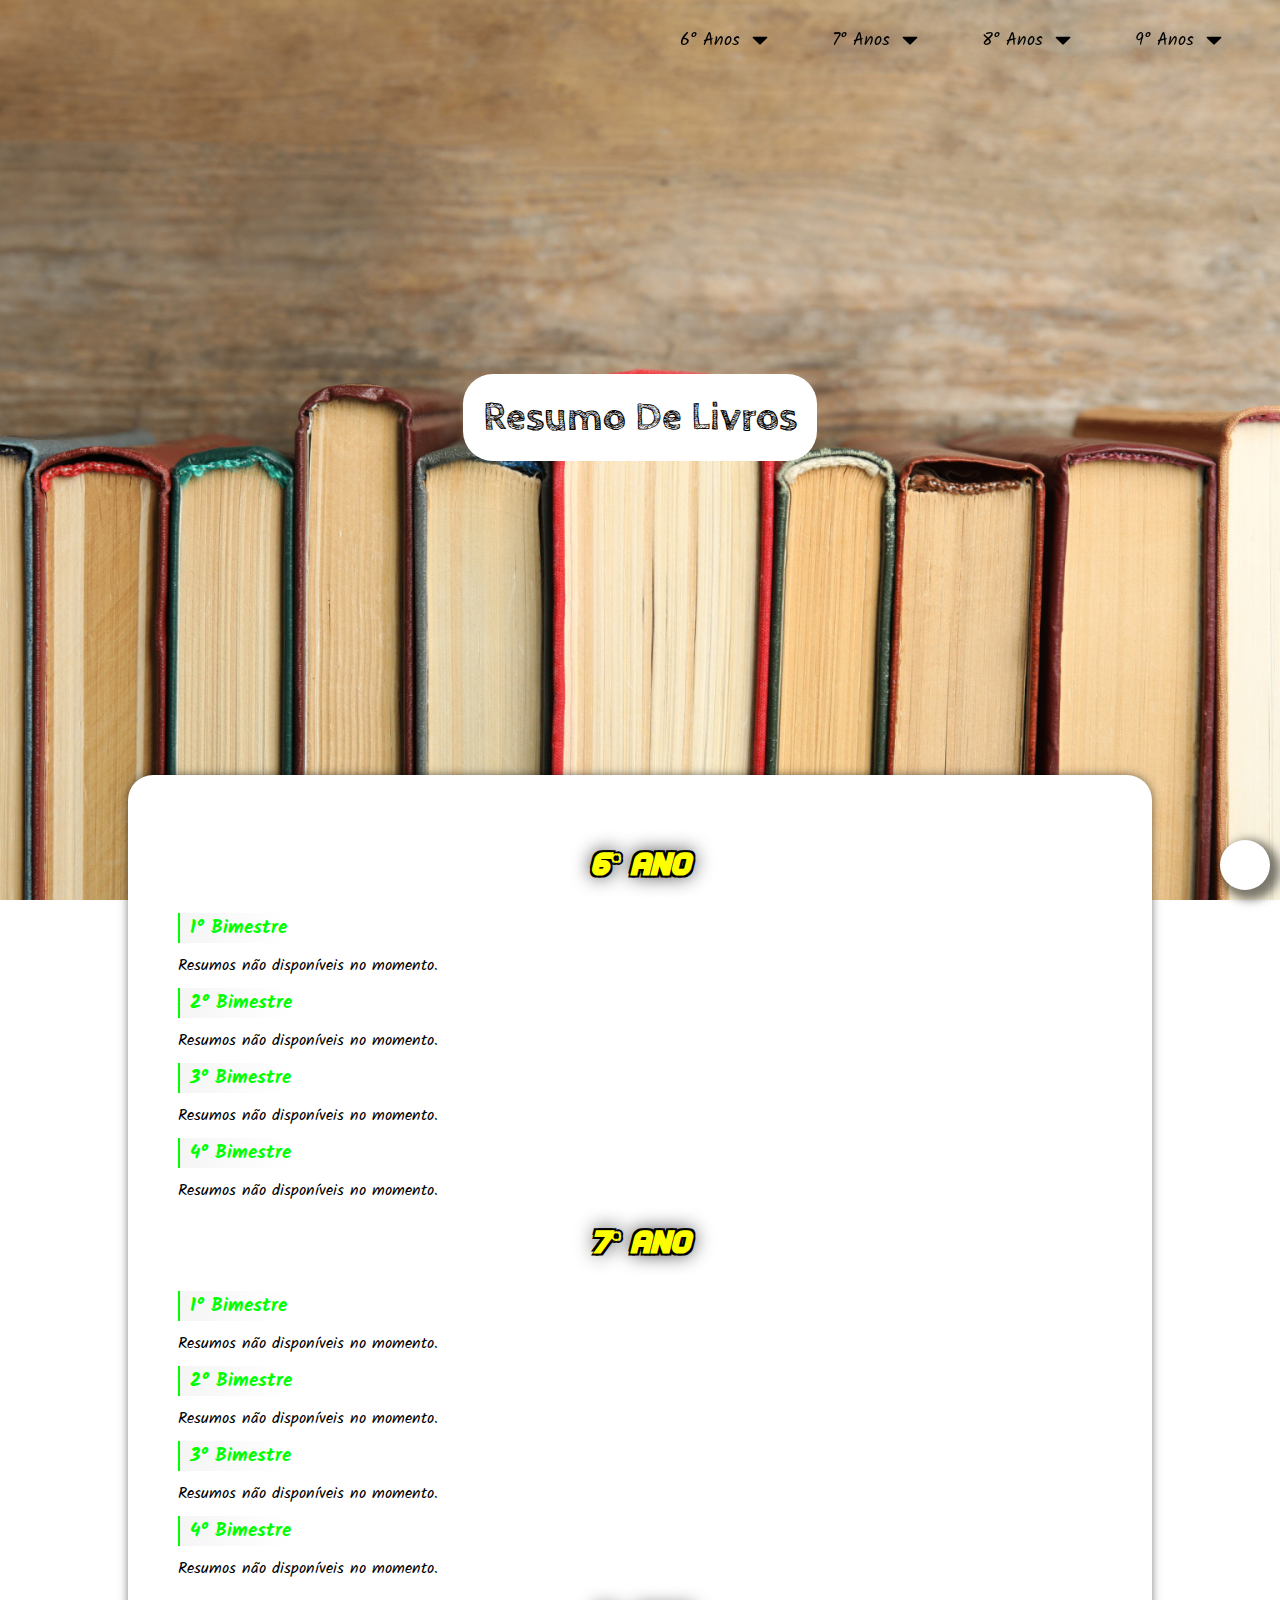
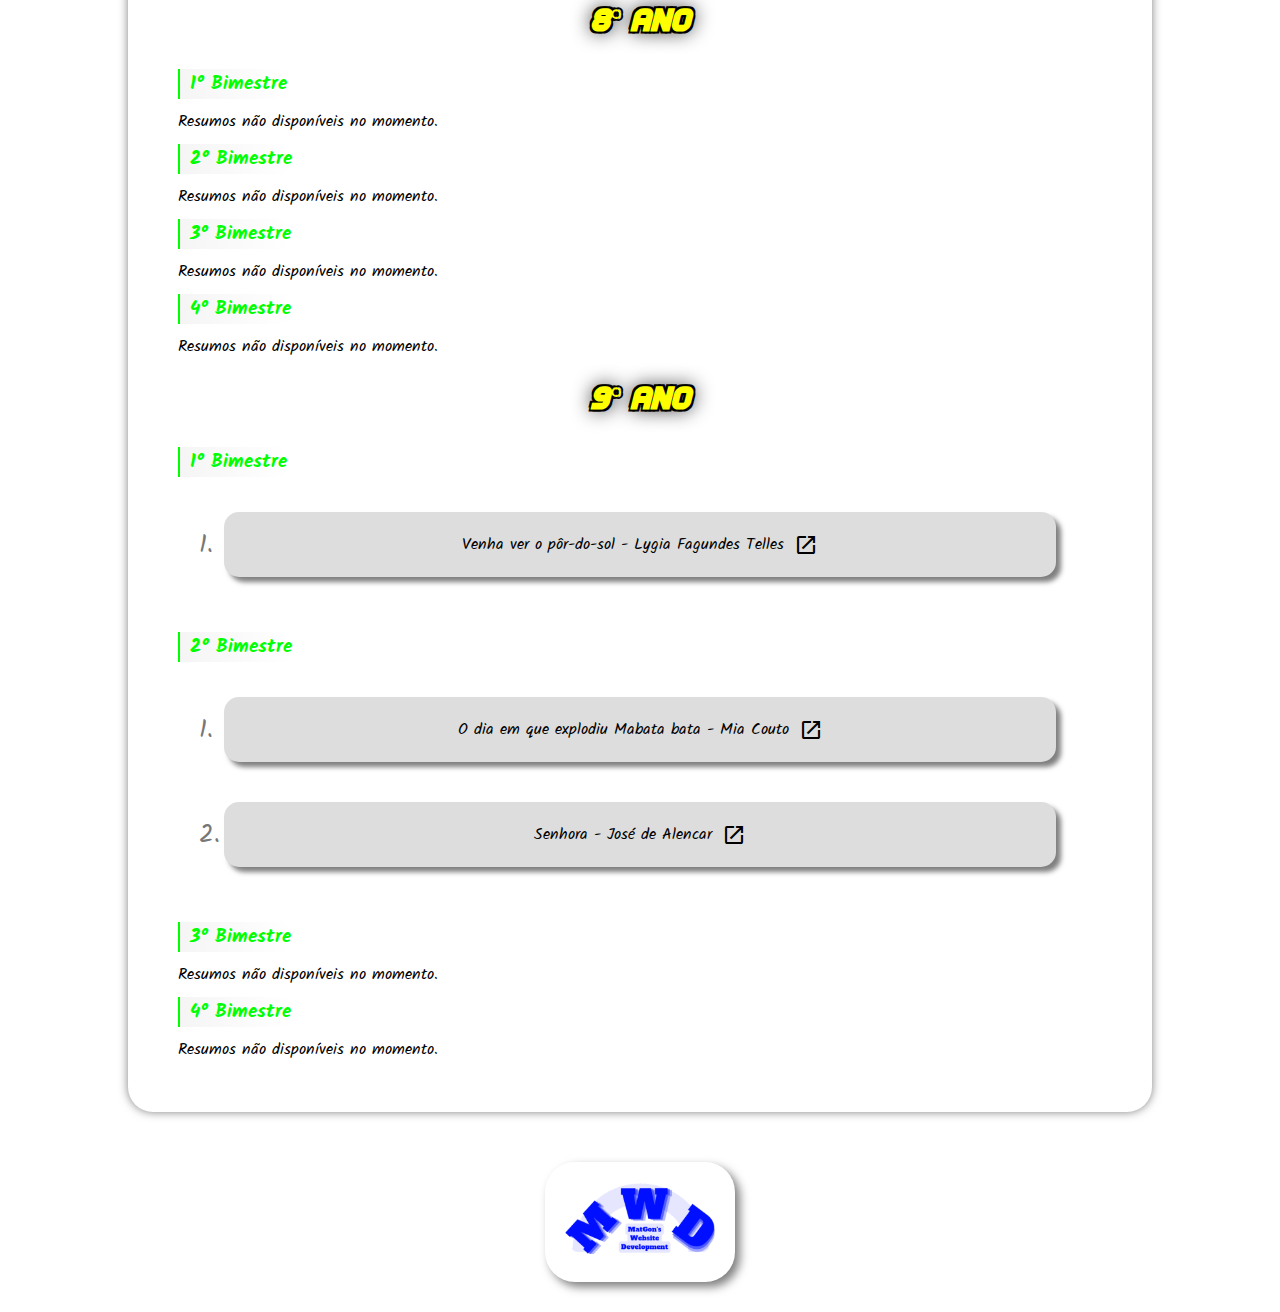
==== index.html @ 91dc2c3b "Initial commit" ====
<!DOCTYPE html>
<html lang="pt-br">

<head>
    <meta charset="UTF-8">
    <meta http-equiv="X-UA-Compatible" content="IE=edge">
    <meta name="viewport" content="width=device-width, initial-scale=1.0">
    <title>Resumo de livros</title>
    <link href="https://fonts.googleapis.com/icon?family=Material+Icons" rel="stylesheet">
    <link rel="stylesheet" href="https://fonts.googleapis.com/css2?family=Material+Symbols+Rounded:opsz,wght,FILL,GRAD@48,400,0,0" />
    <link rel="shortcut icon" href="imagens/android-chrome-192x192.png" type="image/x-icon">
    <link rel="stylesheet" href="estilo/style.css" media="all">
    <link rel="stylesheet" href="estilo/styleLands.css" media="screen and (orientation:landscape)">
</head>

<body onload="inicia()">
    <div id="fundo-preto" onclick="fecharSobre()"></div>
    <div id="fundo-pretot" onclick="menuHeader()"></div>
    <div id="carregando">
        <div style="margin: 20px 0px;" id="carregar"></div>
        <p id="pcarregar">Carregando...</p>
    </div>
    <div id="conteudo">
        <div id="sobre-div">
            <div id="btn-sobre-close" onclick="fecharSobre()"><span class="material-icons">close</span></div>
            <p>Estes resumos foram feitos pela inteligência artificial ChatGPT, portanto não são de autoria própria. Por
                ser uma tecnologia nova e ainda em desenvolvimento, algumas informações podem estar <strong>incompletas</strong> ou
                <strong>incorretas</strong>. Quem quiser testar essa IA, esse é o link:</p>
            <div id="link-chat">
                <div id="chat-img" onclick="window.open('senhora-pdf.pdf', '_blank')"><img src="imagens/chatgpt-img.png"
                        alt=""></a></div>
                <a href="https://chat.openai.com" target="_blank">https://chat.openai.com </a><span
                    class="material-icons" style="color: blue;">open_in_new</span>
            </div>
        </div>
        <div id="btn-sobre" onclick="abrirSobre()"><span class="material-icons">question_mark</span></div>
        <header id="header-index">
            <div class="logo-header">
                <h1 id="h1-header">Resumo de Livros</h1>
            </div>
            <div id="btn-menu-header" onclick="menuHeader()"><span class="material-icons" id="menu-icon">menu</span>
            </div>
            <nav id="nav-anos">
                <ul id="ul-anos">
                    <li onclick="ulClick(0)"><a data-link="empty" class="zoom">6° Anos <span class="material-symbols-rounded seta" style="font-size: 40px;">arrow_drop_down</span></a>
                        <ul class="uls">
                            <li><a href="#bimid61" onclick="menuScroll()">1° Bimestre</a></li>
                            <li><a href="#bimid62" onclick="menuScroll()">2° Bimestre</a></li>
                            <li><a href="#bimid63" onclick="menuScroll()">3° Bimestre</a></li>
                            <li><a href="#bimid64" onclick="menuScroll()">4° Bimestre</a></li>
                        </ul>
                    </li>
                    <li onclick="ulClick(1)"><a data-link="empty" class="zoom">7° Anos <span class="material-symbols-rounded seta" style="font-size: 40px;">arrow_drop_down</span></a>
                        <ul class="uls">
                            <li><a href="#bimid71" onclick="menuScroll()">1° Bimestre</a></li>
                            <li><a href="#bimid72" onclick="menuScroll()">2° Bimestre</a></li>
                            <li><a href="#bimid73" onclick="menuScroll()">3° Bimestre</a></li>
                            <li><a href="#bimid74" onclick="menuScroll()">4° Bimestre</a></li>
                        </ul>
                    </li>
                    <li onclick="ulClick(2)"><a data-link="empty" class="zoom">8° Anos <span class="material-symbols-rounded seta" style="font-size: 40px;">arrow_drop_down</span></a>
                        <ul class="uls">
                            <li><a href="#bimid81" onclick="menuScroll()">1° Bimestre</a></li>
                            <li><a href="#bimid82" onclick="menuScroll()">2° Bimestre</a></li>
                            <li><a href="#bimid83" onclick="menuScroll()">3° Bimestre</a></li>
                            <li><a href="#bimid84" onclick="menuScroll()">4° Bimestre</a></li>
                        </ul>
                    </li>
                    <li onclick="ulClick(3)"><a data-link="empty" class="zoom">9° Anos <span class="material-symbols-rounded seta" style="font-size: 40px;">arrow_drop_down</span></a>
                        <ul class="uls">
                            <li><a href="#bimid91" onclick="menuScroll()">1° Bimestre</a></li>
                            <li><a href="#bimid92" onclick="menuScroll()">2° Bimestre</a></li>
                            <li><a href="#bimid93" onclick="menuScroll()">3° Bimestre</a></li>
                            <li><a href="#bimid94" onclick="menuScroll()">4° Bimestre</a></li>
                        </ul>
                    </li>
                </ul>
            </nav>
        </header>
        <div id="divH1">
            <h1 id="h1-anima">Resumo de Livros</h1>
        </div>
        <main>
            <h2>6° Ano</h2>
            <h3 id="bimid61">1° Bimestre</h3>
            <p>Resumos não disponíveis no momento.</p>
            <h3 id="bimid62">2° Bimestre</h3>
            <p>Resumos não disponíveis no momento.</p>
            <h3 id="bimid63">3° Bimestre</h3>
            <p>Resumos não disponíveis no momento.</p>
            <h3 id="bimid64">4° Bimestre</h3>
            <p>Resumos não disponíveis no momento.</p>
            <h2>7° Ano</h2>
            <h3 id="bimid71">1° Bimestre</h3>
            <p>Resumos não disponíveis no momento.</p>
            <h3 id="bimid72">2° Bimestre</h3>
            <p>Resumos não disponíveis no momento.</p>
            <h3 id="bimid73">3° Bimestre</h3>
            <p>Resumos não disponíveis no momento.</p>
            <h3 id="bimid74">4° Bimestre</h3>
            <p>Resumos não disponíveis no momento.</p>
            <h2>8° Ano</h2>
            <h3 id="bimid81">1° Bimestre</h3>
            <p>Resumos não disponíveis no momento.</p>
            <h3 id="bimid82">2° Bimestre</h3>
            <p>Resumos não disponíveis no momento.</p>
            <h3 id="bimid83">3° Bimestre</h3>
            <p>Resumos não disponíveis no momento.</p>
            <h3 id="bimid84">4° Bimestre</h3>
            <p>Resumos não disponíveis no momento.</p>
            <h2>9° Ano</h2>
            <h3 id="bimid91">1° Bimestre</h3>
            <ol class="ollivros">
                <li class="lilivros" onclick="location.href='livros/por-do-sol/por-do-sol.html'">
                    <a href="livros/por-do-sol/por-do-sol.html">Venha ver o pôr-do-sol - Lygia Fagundes Telles</a>
                    <span class="material-icons">open_in_new</span>
                </li>
            </ol>
            <h3 id="bimid92">2° Bimestre</h3>
            <ol class="ollivros">
                <li class="lilivros" onclick="location.href='livros/mabata/mabata.html'">
                    <a href="livros/mabata/mabata.html">O dia em que explodiu Mabata bata - Mia Couto</a>
                    <span class="material-icons">open_in_new</span>
                </li>
                <li class="lilivros" onclick="location.href='livros/senhora/senhora.html'" rel="next">
                    <a href="livros/senhora/senhora.html">Senhora - José de Alencar</a>
                    <span class="material-icons">open_in_new</span>
                </li>
            </ol>
            <h3 id="bimid93">3° Bimestre</h3>
            <!--<ol class="ollivros">
                <li class="lilivros" onclick="location.href='livros/vidas-secas/vidas-secas.html'">
                    <a href="livros/vidas-secas/vidas-secas.html">Vidas Secas - Graciliano Ramos</a>
                    <span class="material-icons">open_in_new</span>
                </li>
            </ol>-->
            <p>Resumos não disponíveis no momento.</p>
            <h3 id="bimid94">4° Bimestre</h3>
            <p>Resumos não disponíveis no momento.</p>
        </main>
        <footer>
            <div id="logodiv">
                <a href="https://github.com/mwd-oficial" target="_blank"><img src="imagens/logoMWDt.png" alt="" id="logo"></a>
            </div>
        </footer>
    </div>
    <script src="script.js"></script>
    <script>
        var header = document.querySelector("#header-index")
        var h1Anima = document.querySelector("#h1-anima")
        var h1Header = document.querySelector("#h1-header")
        document.addEventListener("scroll", function () {
            header.classList.toggle("header-scroll", window.scrollY > 0)
            h1Anima.classList.toggle("h1-scroll", window.scrollY > 0)
            if (window.scrollY > 0) {
                h1Header.style.opacity = 1
            } else {
                h1Header.style.opacity = 0
            }
        })
    </script>
</body>

</html>
---- estilo/style.css ----
@charset "UTF-8";
@import url('https://fonts.googleapis.com/css2?family=Kalam:wght@300;400;700&display=swap');
@import url('https://fonts.googleapis.com/css2?family=Cabin+Sketch:wght@400;700&display=swap');

@font-face {
    font-family: 'fonth2';
    src: url(../fontes/Games.ttf);
}

* {
    padding: 0;
    margin: 0;
    box-sizing: border-box;
}

:root {
    --cor-header: linear-gradient(135deg, rgba(134, 110, 86, .75), rgb(213, 198, 181, .75));
    --link-color: #00f;
    --h2-color: yellow;
    --h3-color: rgb(0, 255, 0);
    --strong-color: #0ff;  
    --lista-livros-color: #ddd;
    --lista-livros-color-hover: #eee;
}

@media screen and (orientation:portrait) {
    ::-webkit-scrollbar {
        display: none;
    }
}

::-webkit-scrollbar {
    width: 10px;
}

::-webkit-scrollbar-track {
    background-color: lightgray;
}

::-webkit-scrollbar-thumb {
    background-color: #555;
    border-radius: 2000px;
}

html, body {
    max-width: 100vw;
    min-height: 100vh;
}

html {
    -webkit-tap-highlight-color: transparent;
    scroll-behavior: smooth;
}

body {
    overflow-x: hidden;
    text-align: justify;
    font-family: 'Kalam', cursive;
    background: url("../imagens/livros.jpg") center center no-repeat fixed;
    background-size: cover;
}

#conteudo {
    display: none;
}

#carregando {
    position: absolute;
    top: 50vh;
    left: 50vw;
    transform: translate(-50%, -50%);
    display: flex;
    flex-direction: column;
    justify-content: center;
    align-items: center;
    background-color: white;
    min-width: 200px;
    width: 25vw;
    height: 30vh;
    overflow: hidden;
}

#carregar {
    background-color: transparent;
    border-top: 10px solid transparent;
    border-bottom: 10px solid black;
    border-right: 10px solid black;
    border-left: 10px solid black;
    width: 100px;
    height: 100px;
    border-radius: 50%;
    display: flex;
    justify-content: center;
    align-items: center;
    animation: preload .5s linear infinite;
}

#pcarregar {
    font-family: Arial, Helvetica, sans-serif;
    font-weight: bolder;
    background-color: white;
    color: black;
    margin: 0;
}

@keyframes preload {
    to {
        transform: rotate(360deg);
    }
}

#fundo-preto, #fundo-pretot {
    position: fixed;
    top: 0;
    left: 0;
    backdrop-filter: brightness(.5);
    width: 100vw;
    height: 100vh;
    z-index: 100;
    display: none;
}

#fundo-pretot {
    backdrop-filter: none;
    z-index: 40;
}

#btn-sobre {
    position: fixed;
    bottom: 10px;
    right: 10px;
    display: flex;
    justify-content: center;
    align-items: center;
    background-color: white;
    width: 50px;
    height: 50px;
    border-radius: 50%;
    box-shadow: 5px 5px 10px 5px rgba(0, 0, 0, .5);
    cursor: pointer;
    transition: .5s;
    float: right;
    z-index: 2;
}

#btn-sobre:hover {
    transform: scale(1.05);
}


#sobre-div {
    position: fixed;
    top: 50%;
    left: 50%;
    transform: translate(-50%, -50%);
    width: 95vw;
    background-color: white;
    border-radius: 20px;
    box-shadow: 0px 0px 10px 0px rgba(0, 0, 0, 0.5);
    display: flex;
    justify-content: center;
    align-items: center;
    flex-direction: column;
    gap: 25px;
    display: none;
    z-index: 200;
    padding: 75px 50px 25px 50px;
}

#btn-sobre-close {
    position: absolute;
    top: 10px;
    right: 10px;
    display: flex;
    justify-content: center;
    align-items: center;
    background-color: white;
    width: 50px;
    height: 50px;
    border-radius: 50%;
    cursor: pointer;
    transition: .5s;
    float: right;
    z-index: 2;
}

#btn-sobre-close:hover {
    transform: scale(1.05);
}

#link-chat {
    display: flex;
    justify-content: center;
    align-items: center;
    gap: 10px;
}

#link-chat a{
    display: flex;
    justify-content: center;
    align-items: center;
}

#link-chat:hover a{
    text-decoration: underline;
}

#chat-img {
    width: 50px;
    height: 50px;
    border-radius: 5px;
    display: flex;
    justify-content: center;
    align-items: center;
    cursor: pointer;
    transition-duration: .5s;
}

#chat-img img {
    width: 150%;
}

#chat-img:hover {
    transform: scale(1.05);
}

header {
    position: sticky;
    top: 0;
    width: 100vw;
    padding: 0 25px;
    min-height: 66px;
    display: flex;
    justify-content: space-between;
    align-items: center;
    z-index: 50;
    transition-duration: .5s;
    box-shadow: none;
}

header ul {
    position: relative;
}

header ul li {
    border-left: 1px solid black;
    position: relative;
    list-style: none;
    float: left;
    margin: 0;
}

header > nav > ul > li > a, header.header-scroll > nav > ul > li > a {
    border-radius: 15px;
}

header ul li a, header ul li a:visited, header ul li a:active  {
    color: #000;
    font-size: 1.1em;
    padding: 20px 26px;
    text-decoration: none;
    display: flex;
    justify-content: space-between;
    align-items: center;
    transition: transform .25s, font-size .25s;
    cursor: pointer;
    overflow: hidden;
}

header ul li a:hover {
    transform: scale(1.05);
    backdrop-filter: brightness(.9);
    text-decoration: none;
}

header ul li a:hover span {
    transition-duration: .5s;
    transform: rotate(-180deg);
}

header ul li a:not(:hover) span {
    transition-duration: .5s;
    transform: rotate(0deg);
}

header ul li ul {
    width: 151px;
    position: absolute;
    left: -2px;
    display: none;
}

header ul li ul li:nth-child(1) {
    border-radius: 20px 20px 0px 0px;
}
header.header-scroll ul li ul li:nth-child(1), header.header-scroll ul li ul li a:nth-child(1) {
    border-radius: 0px;
}
header ul li ul li:last-child, header.header-scroll ul li ul:last-child, header.header-scroll ul li ul li:last-child {
    border-radius: 0px 0px 20px 20px;
}

header ul li:hover ul {
    display: block;
}

header ul li ul li {
    background-color: rgba(255, 255, 255, .5);
    backdrop-filter: blur(20px);
    position: relative;
    width: 100%;
    overflow: hidden;
}

header ul li ul li a, header ul li ul li a:visited, header ul li ul li a:active {
    padding: 20px 0px;
    display: flex;
    justify-content: center;
    justify-content: center;
}

header ul li:before {
    display: none;
}

header.header-scroll #btn-menu-header {
    background-color: transparent;
    box-shadow: none;
    border-radius: none;
} 

#btn-menu-header {
    position: absolute;
    top: 10px;
    right: 10px;
    justify-content: center;
    align-items: center;
    background-color: white;
    width: 50px;
    height: 50px;
    border-radius: 50%;
    box-shadow: 5px 5px 10px 0px rgba(0, 0, 0, .5);
    cursor: pointer;
    transition: .5s;
    float: right;
    z-index: 2;
    display: none
}
@media screen and (max-width: 975px) {
    header ul li a:hover span, header ul li a:not(:hover) span, header ul li a:hover {
        transform: none;
    }
    
    #nav-anos {
        display: none;
    }

    header {
        padding: 0px 20px;
    }

    header nav {
        position: absolute;
        width: 100vw;
        top: 57px;
        left: 0;
        box-shadow: 0px 5px 10px 0px rgba(0, 0, 0, .5);
    }

    header nav ul li {
        width: 100%;
        background-color: white;
    }

    header ul li ul li:nth-child(1) {
    border-radius: 0px;
}

    header ul li ul li:last-child, header.header-scroll ul li ul:last-child, header.header-scroll ul li ul li:last-child {
        border-radius: 0px;
    }

    header.header-scroll nav ul li {
        background-image: var(--cor-header);
    }

    header nav ul li ul li {
        background-color: #eee;
        backdrop-filter: none;
    }

    header nav ul li ul {
        position: relative;
        width: 100%;
        left: 0;
    }
    
    header ul li:hover ul {
        display: none;
    }

    header ul li a {
        padding: 10px 26px;
    }

    header ul li a:hover {
        padding: 10px 26px;
        backdrop-filter: brightness(1);
    }

    header.header-scroll #btn-menu-header {
        box-shadow: none !important;
    }

    #btn-menu-header {
        display: flex;
    }
}

#h1-header {
    padding: 0;
    border-radius: none;
    background-color: transparent;
    font-family: 'Cabin Sketch', cursive;
    transition-duration: .5s;
    opacity: 0;
}

#divH1 {
    width: 100vw;
    height: 80vh;
    display: flex;
    justify-content: center;
    align-items: center;
}

#h1-anima {
    background-color: white;
    padding: 20px;
    border-radius: 30px;
    font-family: 'Cabin Sketch', cursive;
    color: black;
    transition-duration: .5s;
}

header.header-scroll ul li, header ul li {
    border-left: none;
    backdrop-filter: none;
}

header.header-scroll ul li ul li {
    border: none;
    background-color: transparent;
    overflow: hidden;
}

header.header-scroll {
    background-image: var(--cor-header);
    backdrop-filter: blur(10px);
    box-shadow: 0px 5px 10px 0px rgba(0, 0, 0, .5);
}

header.header-scroll ul li ul { 
    background-image: var(--cor-header);
    box-shadow: 0px 5px 10px 0px rgba(0, 0, 0, .5);
}

#h1-anima.h1-scroll {
    opacity: 0;
}

h1, h2, h3, h4, h5, h6 {
    text-transform: capitalize;
}

h2 {
    text-shadow: 
               -2px -2px 0px #000, 
               -2px 2px 0px #000,                    
                2px -2px 0px #000,                  
                2px 2px 0px #000,
                0px 0px 20px #000;
    text-align: center;
    margin: 20px 0px;
    color: var(--h2-color);
    font-size: 1.5em;
    font-family: 'fonth2', cursive;
    font-weight: bolder;
    text-transform: uppercase;
    font-style: italic;
    
}

h3 {
    display: inline-block;
    background-image: linear-gradient(to right, #f5f5f5, transparent);
    color: var(--h3-color);
    border-left: 2.5px solid var(--h3-color);
    margin: 10px 0px;
    padding: 0 0 0 10px;
}

main {
    width: 95vw;
    background-color: white;
    margin: 20px auto;
    border-radius: 25px;
    padding: 20px 30px;
    box-shadow: 0px 0px 10px 0px rgba(0, 0, 0, 0.5);
}

section {
    margin-bottom: 25px;
}

li {
    margin-bottom: 20px;
    position: relative;
  }
  
  li::before {
    content: counter(li) ".";
    counter-increment: li;
    font-size: 25px;
    color: #777777;
    position: absolute;
    left: -25px;
  }

.ollivros {
    display: flex;
    justify-content: center;
    align-items: center;
    flex-direction: column;
    gap: 20px;
    margin: 25px 0px;
    counter-reset: li;
}

.lilivros {
    width: 90%;
    background-color: var(--lista-livros-color);
    padding: 20px;
    border-radius: 15px;
    box-shadow: 5px 5px 5px 0px rgba(0, 0, 0, 0.5);
    transition-duration: .5s;
    text-align: center;
    cursor: pointer;
    display: flex;
    justify-content: center;
    align-items: center;
    gap: 10px;
}

.lilivros a {
    color: black !important;
}

.lilivros:hover {
    background-color: var(--lista-livros-color-hover);
}

.lilivros:hover, .lilivros:hover::before {
    transform: scale(1.01);
}

.lilivros:hover a {
    text-decoration: underline;
}

a {
    text-decoration: none;
    color: var(--link-color);
}
a:hover {
    text-decoration: underline;
}
a:active {
    color: var(--link-color);
}
a:visited {
    color: var(--link-color);
}

footer {
    padding: 30px;
    background-color: transparent;
    display: flex;
    justify-content: center;
    align-items: center;
}

#logodiv {
    padding: 20px;
    border-radius: 30px;
    background-color: white;
    box-shadow: 5px 5px 10px 0px rgba(0, 0, 0, 0.5);
    transition-duration: .5s;
    animation: animaLogo 1s linear infinite;
    transform: scale(1);
    cursor: pointer;
}

#logo {
    background-color: transparent;
    max-width: 150px;
    border-radius: 20px;
    transition-duration: .5s;
}

#logodiv:hover {
    transform: scale(1.1);
}
---- estilo/styleLands.css ----
header {
    padding: 0px 20px;
}

#sobre-div {
    width: 50vw;
    padding: 75px 50px 25px 50px;
}

#btn-sobre-close {
    position: absolute;
    top: 10px;
    right: 10px;
}

#divH1 {
    height: 75vh;
}

h1 {
    font-size: 2.5em;
}

h2 {
    font-size: 2em;
}

main {
    width: 80vw;
    padding: 50px;
}

.img-livro {
    height: 80vh;
    width: initial;
}

li::marker {
    font-size: 25px;
}
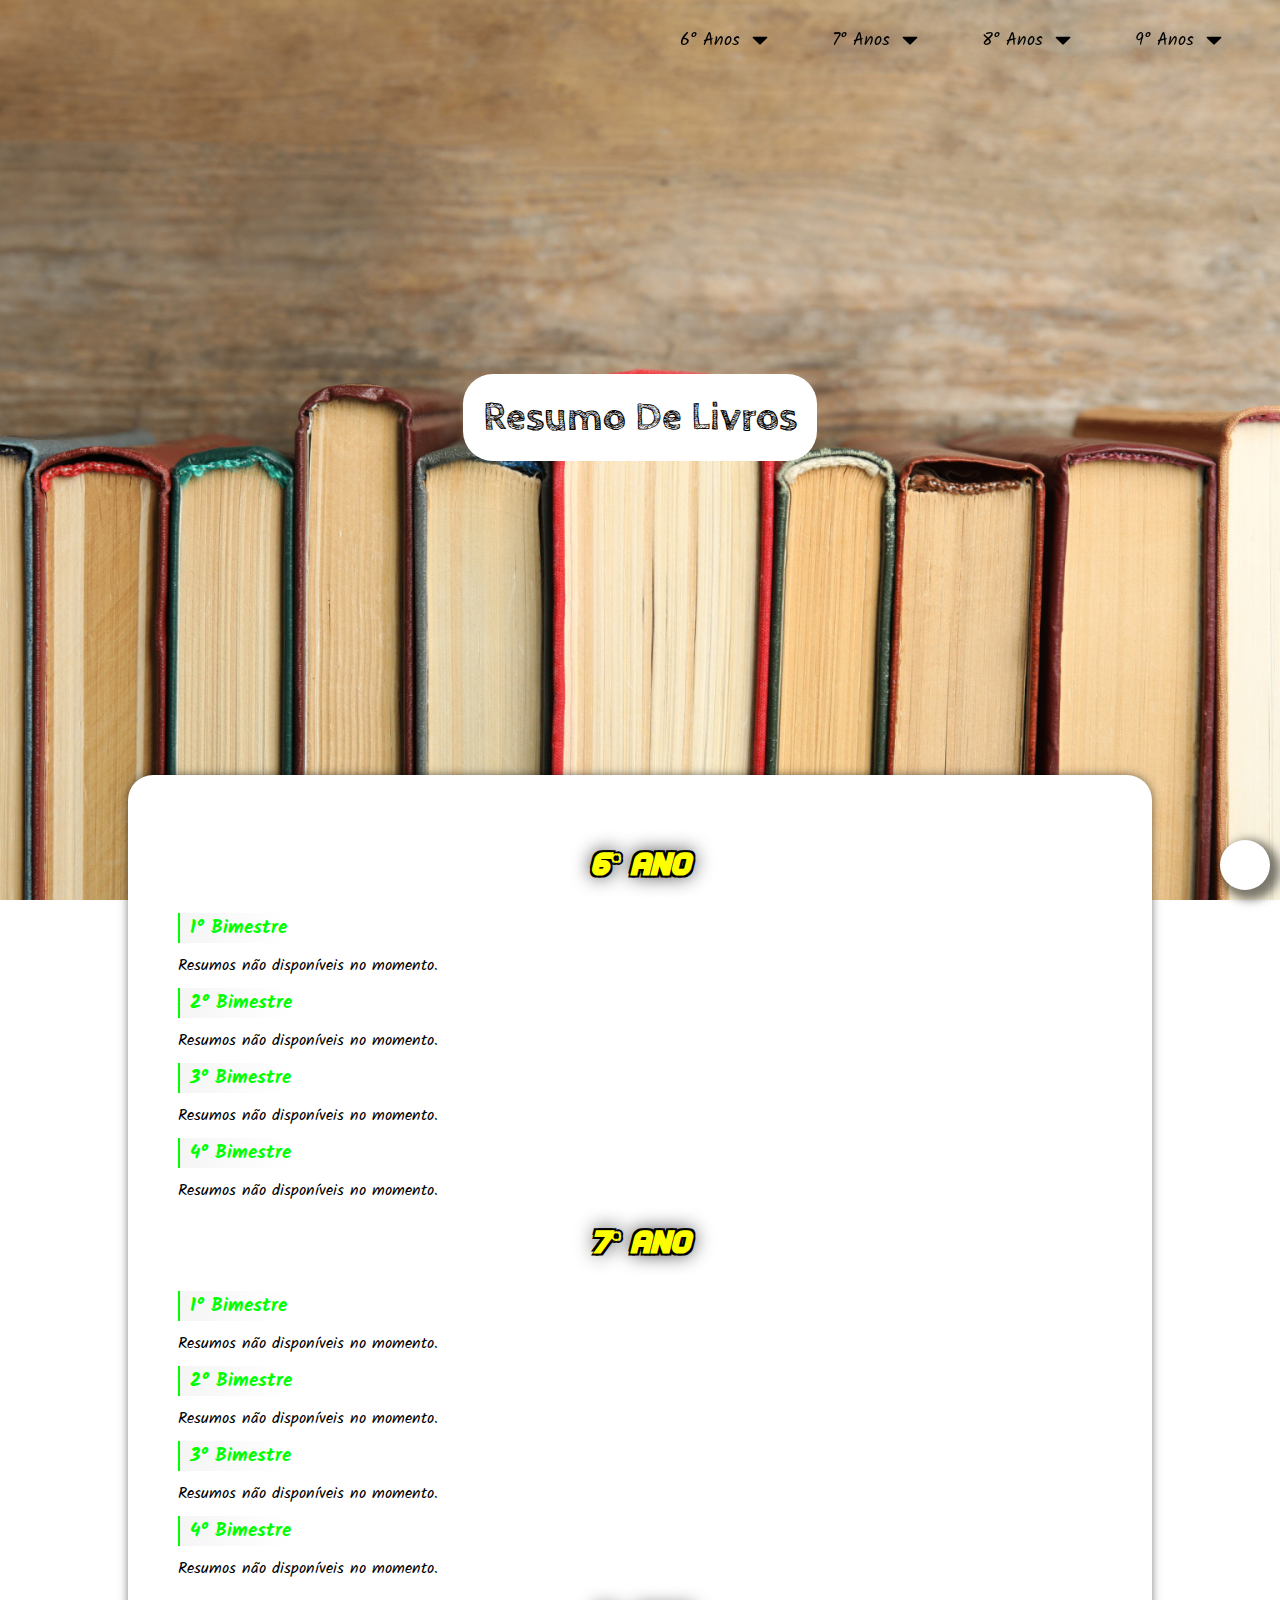
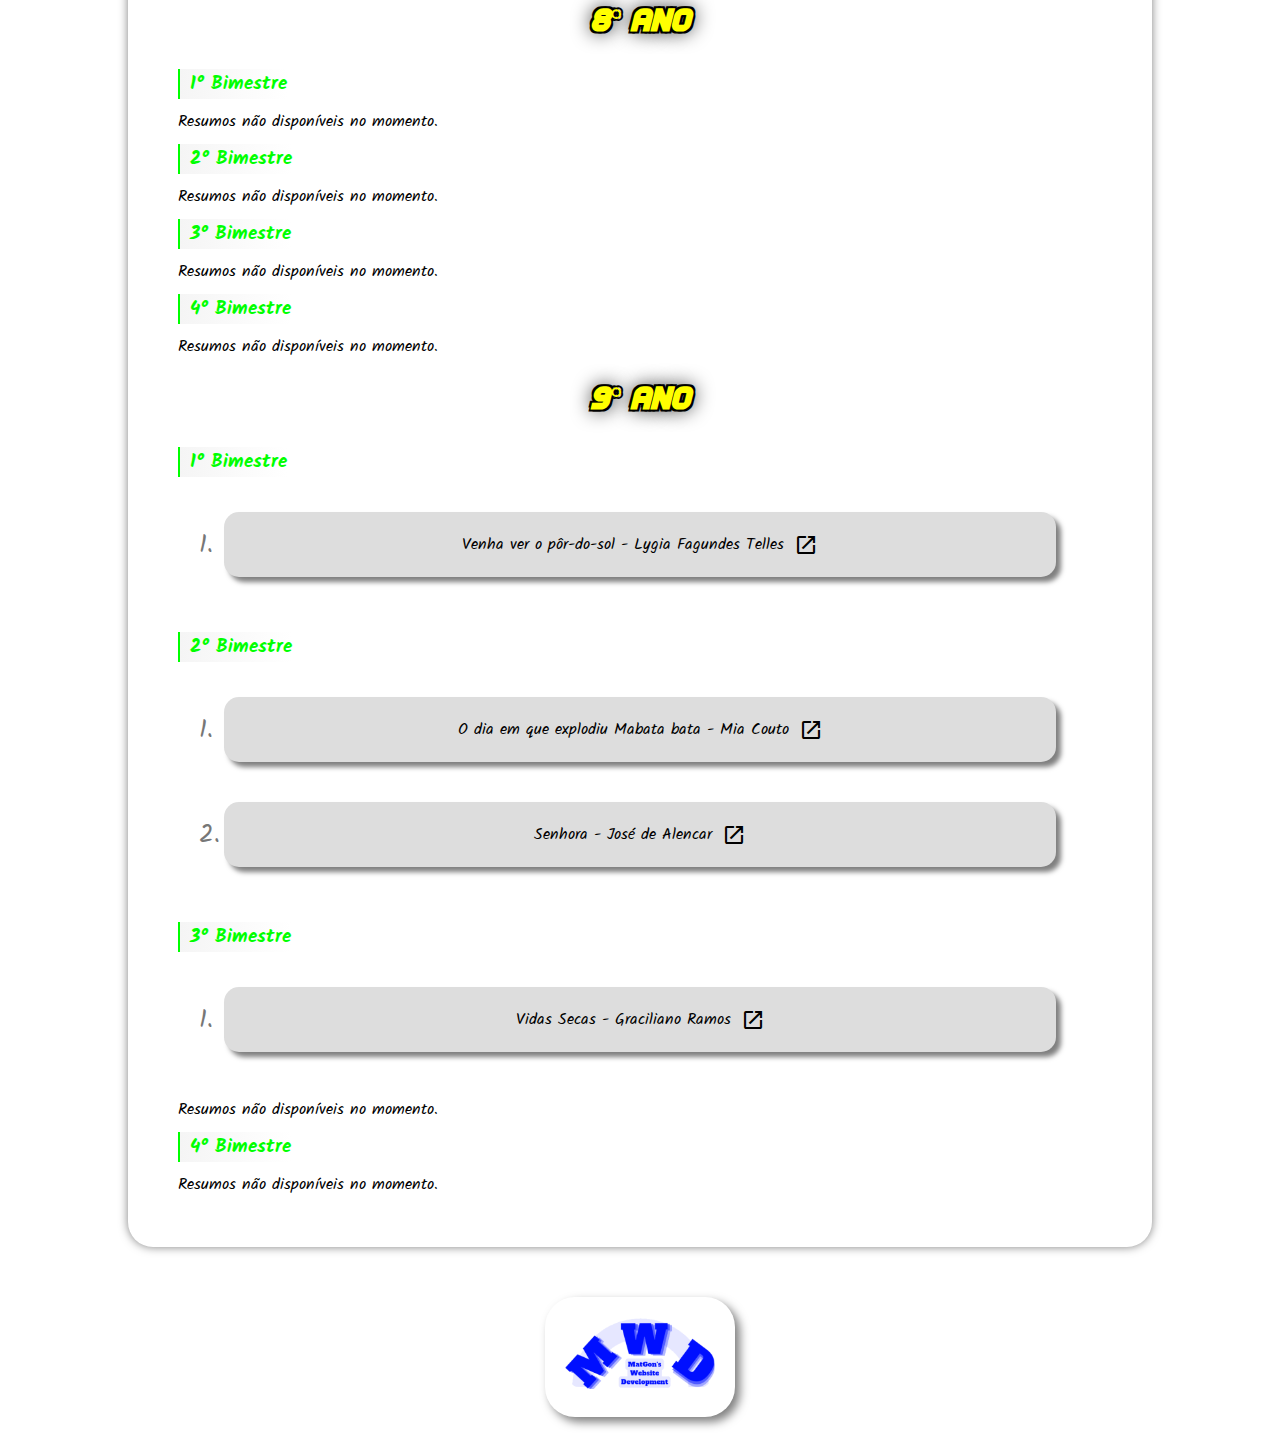
==== commit fcb3e56a: "atualizei" ====
--- a/index.html
+++ b/index.html
@@ -128,12 +128,12 @@
                 </li>
             </ol>
             <h3 id="bimid93">3° Bimestre</h3>
-            <!--<ol class="ollivros">
+            <ol class="ollivros">
                 <li class="lilivros" onclick="location.href='livros/vidas-secas/vidas-secas.html'">
                     <a href="livros/vidas-secas/vidas-secas.html">Vidas Secas - Graciliano Ramos</a>
                     <span class="material-icons">open_in_new</span>
                 </li>
-            </ol>-->
+            </ol>
             <p>Resumos não disponíveis no momento.</p>
             <h3 id="bimid94">4° Bimestre</h3>
             <p>Resumos não disponíveis no momento.</p>
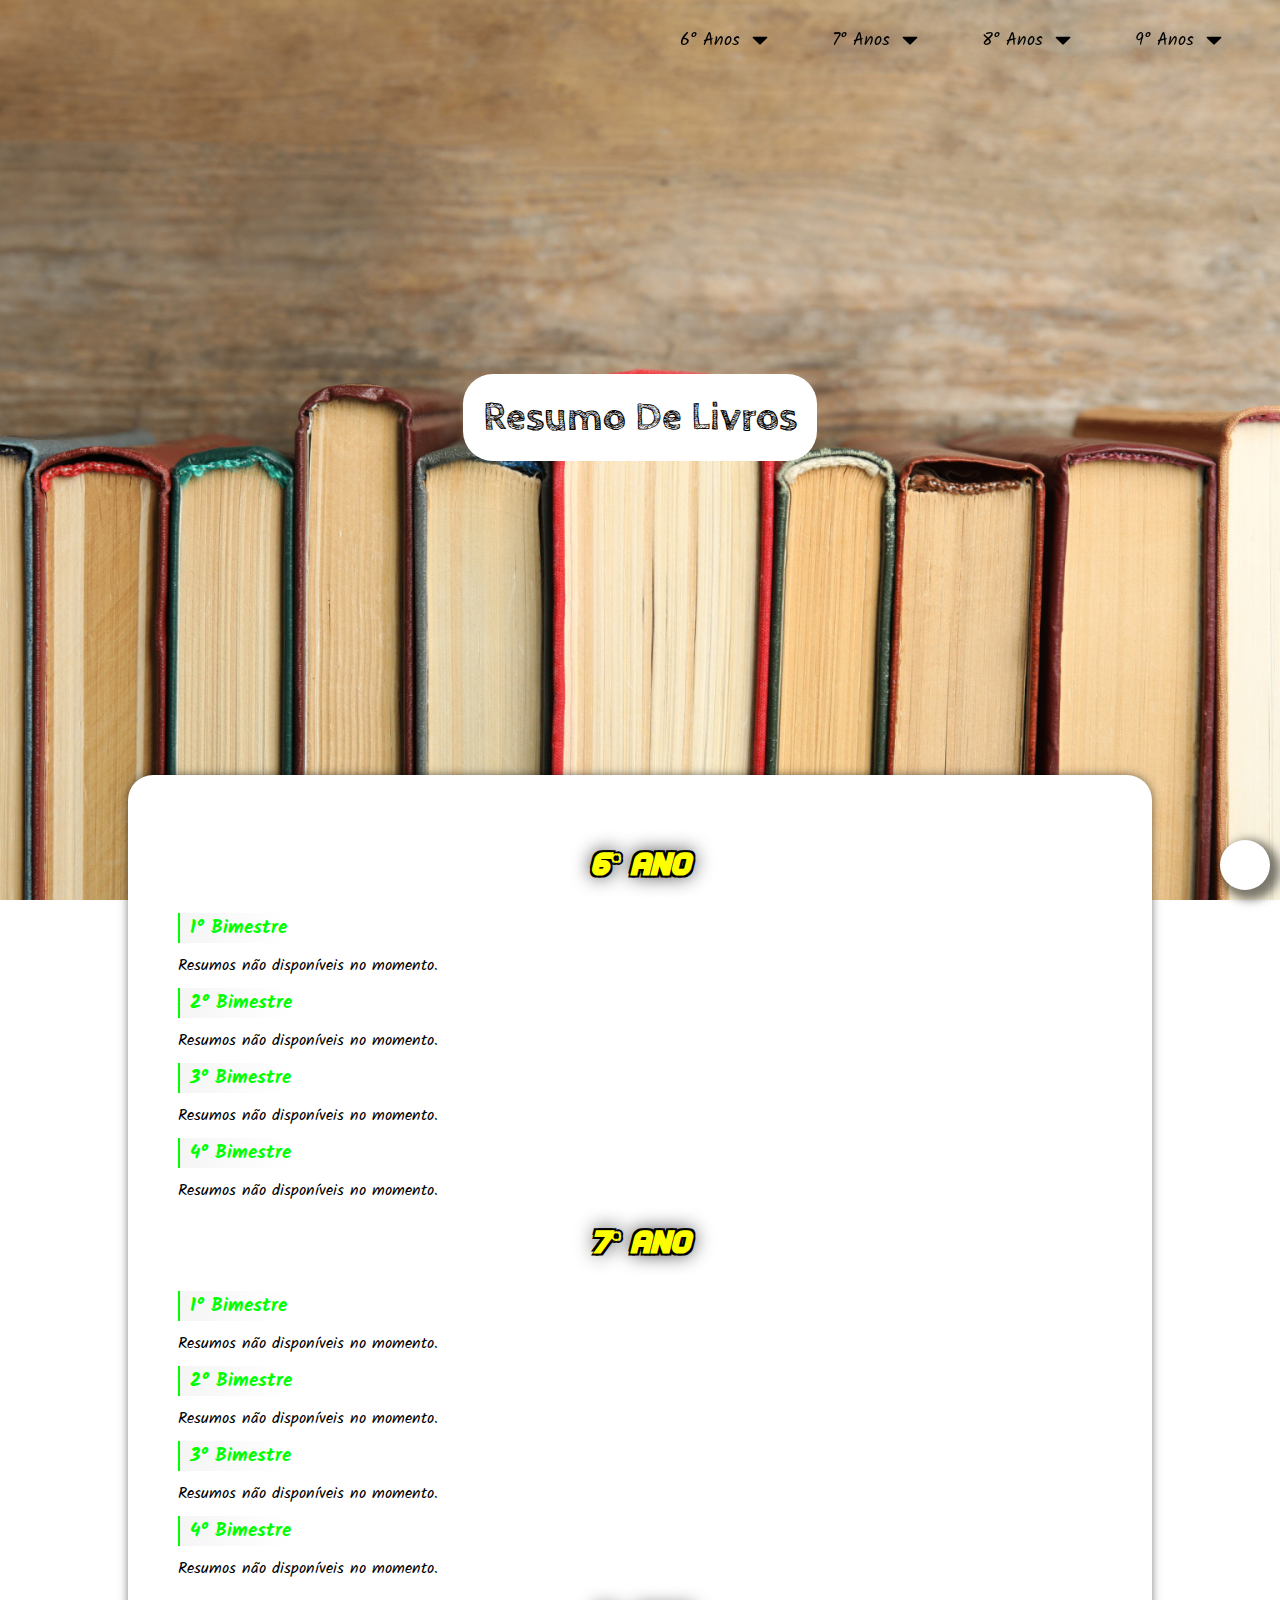
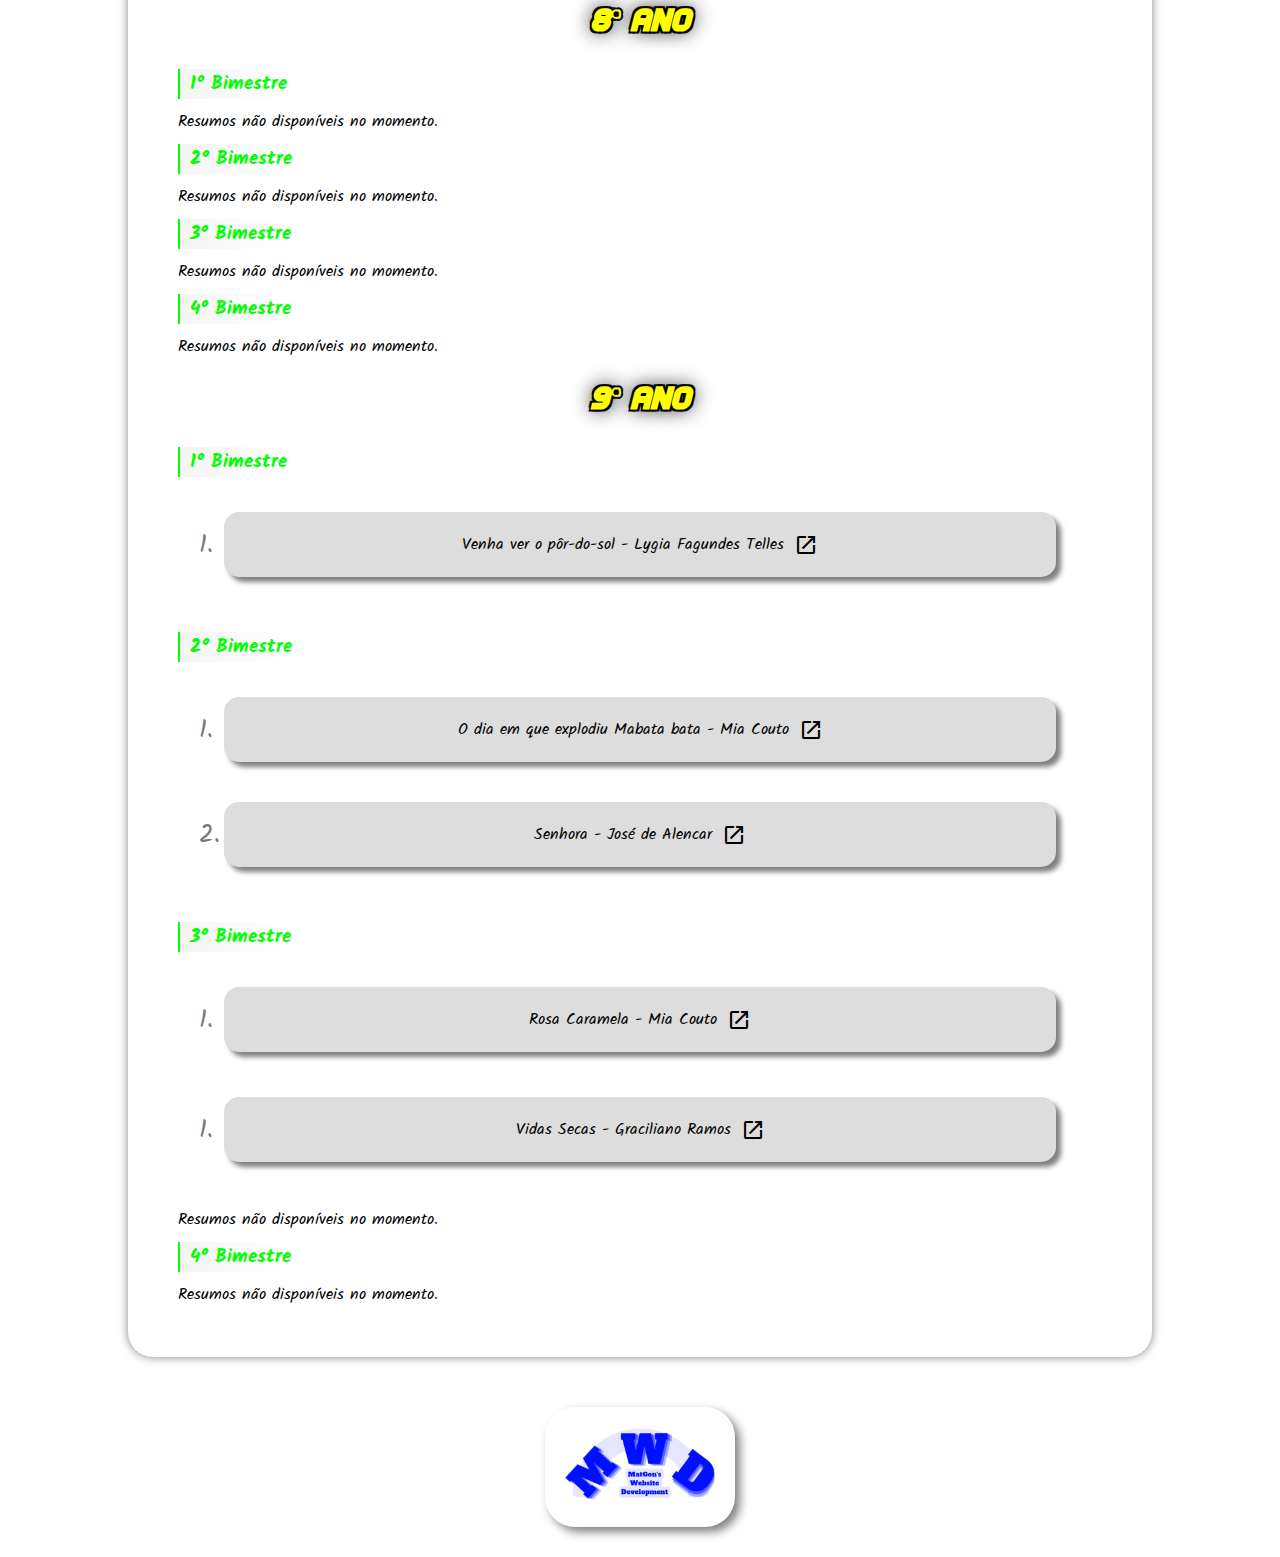
==== commit 8a4a7d6d: "atualizei" ====
--- a/index.html
+++ b/index.html
@@ -129,6 +129,12 @@
             </ol>
             <h3 id="bimid93">3° Bimestre</h3>
             <ol class="ollivros">
+                <li class="lilivros" onclick="location.href='livros/rosa-caramelo/rosa-caramela.html'">
+                    <a href="livros/rosa-caramelo/rosa-caramela.html">Rosa Caramela - Mia Couto</a>
+                    <span class="material-icons">open_in_new</span>
+                </li>
+            </ol>
+            <ol class="ollivros">
                 <li class="lilivros" onclick="location.href='livros/vidas-secas/vidas-secas.html'">
                     <a href="livros/vidas-secas/vidas-secas.html">Vidas Secas - Graciliano Ramos</a>
                     <span class="material-icons">open_in_new</span>
@@ -140,7 +146,7 @@
         </main>
         <footer>
             <div id="logodiv">
-                <a href="https://github.com/mwd-oficial" target="_blank"><img src="imagens/logoMWDt.png" alt="" id="logo"></a>
+                <a href="https://mwd-oficial.github.io/sobre" target="_blank"><img src="imagens/logoMWDt.png" alt="" id="logo"></a>
             </div>
         </footer>
     </div>
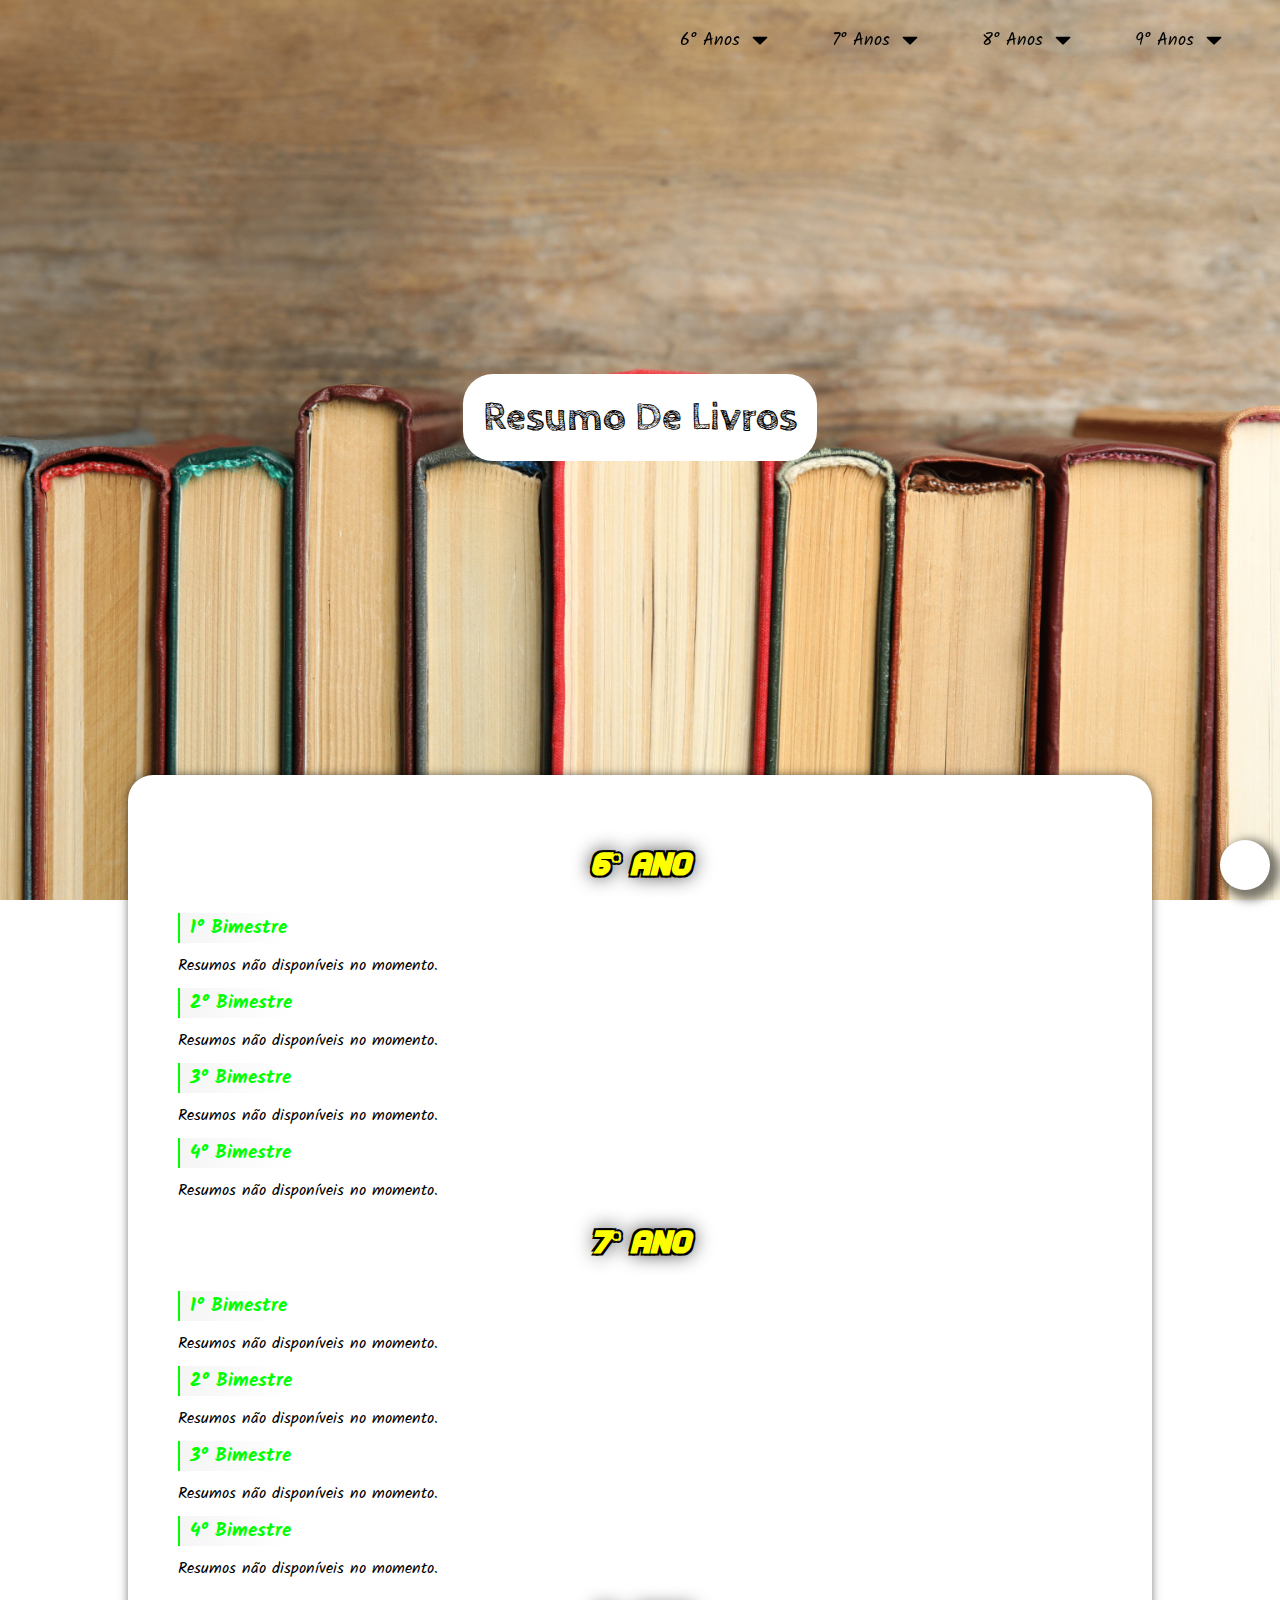
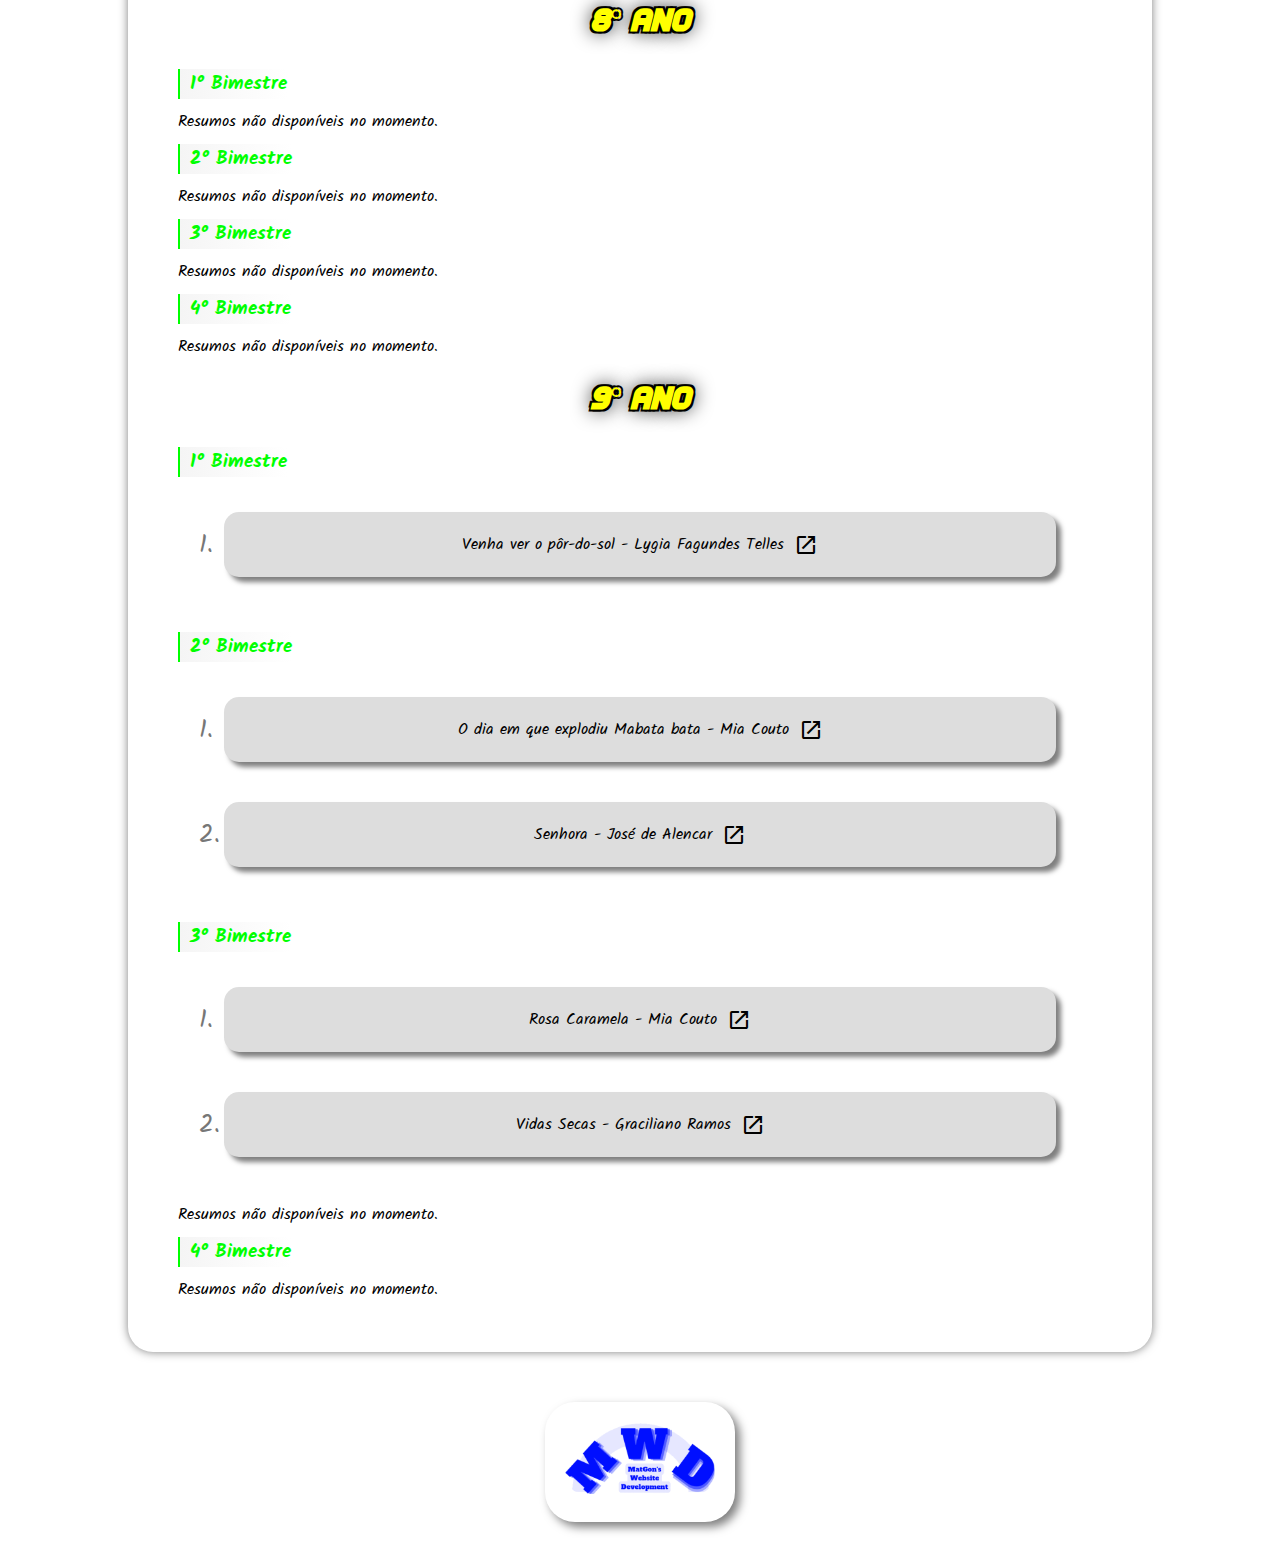
==== commit 3cb5c99e: "atualizei" ====
--- a/index.html
+++ b/index.html
@@ -133,8 +133,6 @@
                     <a href="livros/rosa-caramelo/rosa-caramela.html">Rosa Caramela - Mia Couto</a>
                     <span class="material-icons">open_in_new</span>
                 </li>
-            </ol>
-            <ol class="ollivros">
                 <li class="lilivros" onclick="location.href='livros/vidas-secas/vidas-secas.html'">
                     <a href="livros/vidas-secas/vidas-secas.html">Vidas Secas - Graciliano Ramos</a>
                     <span class="material-icons">open_in_new</span>
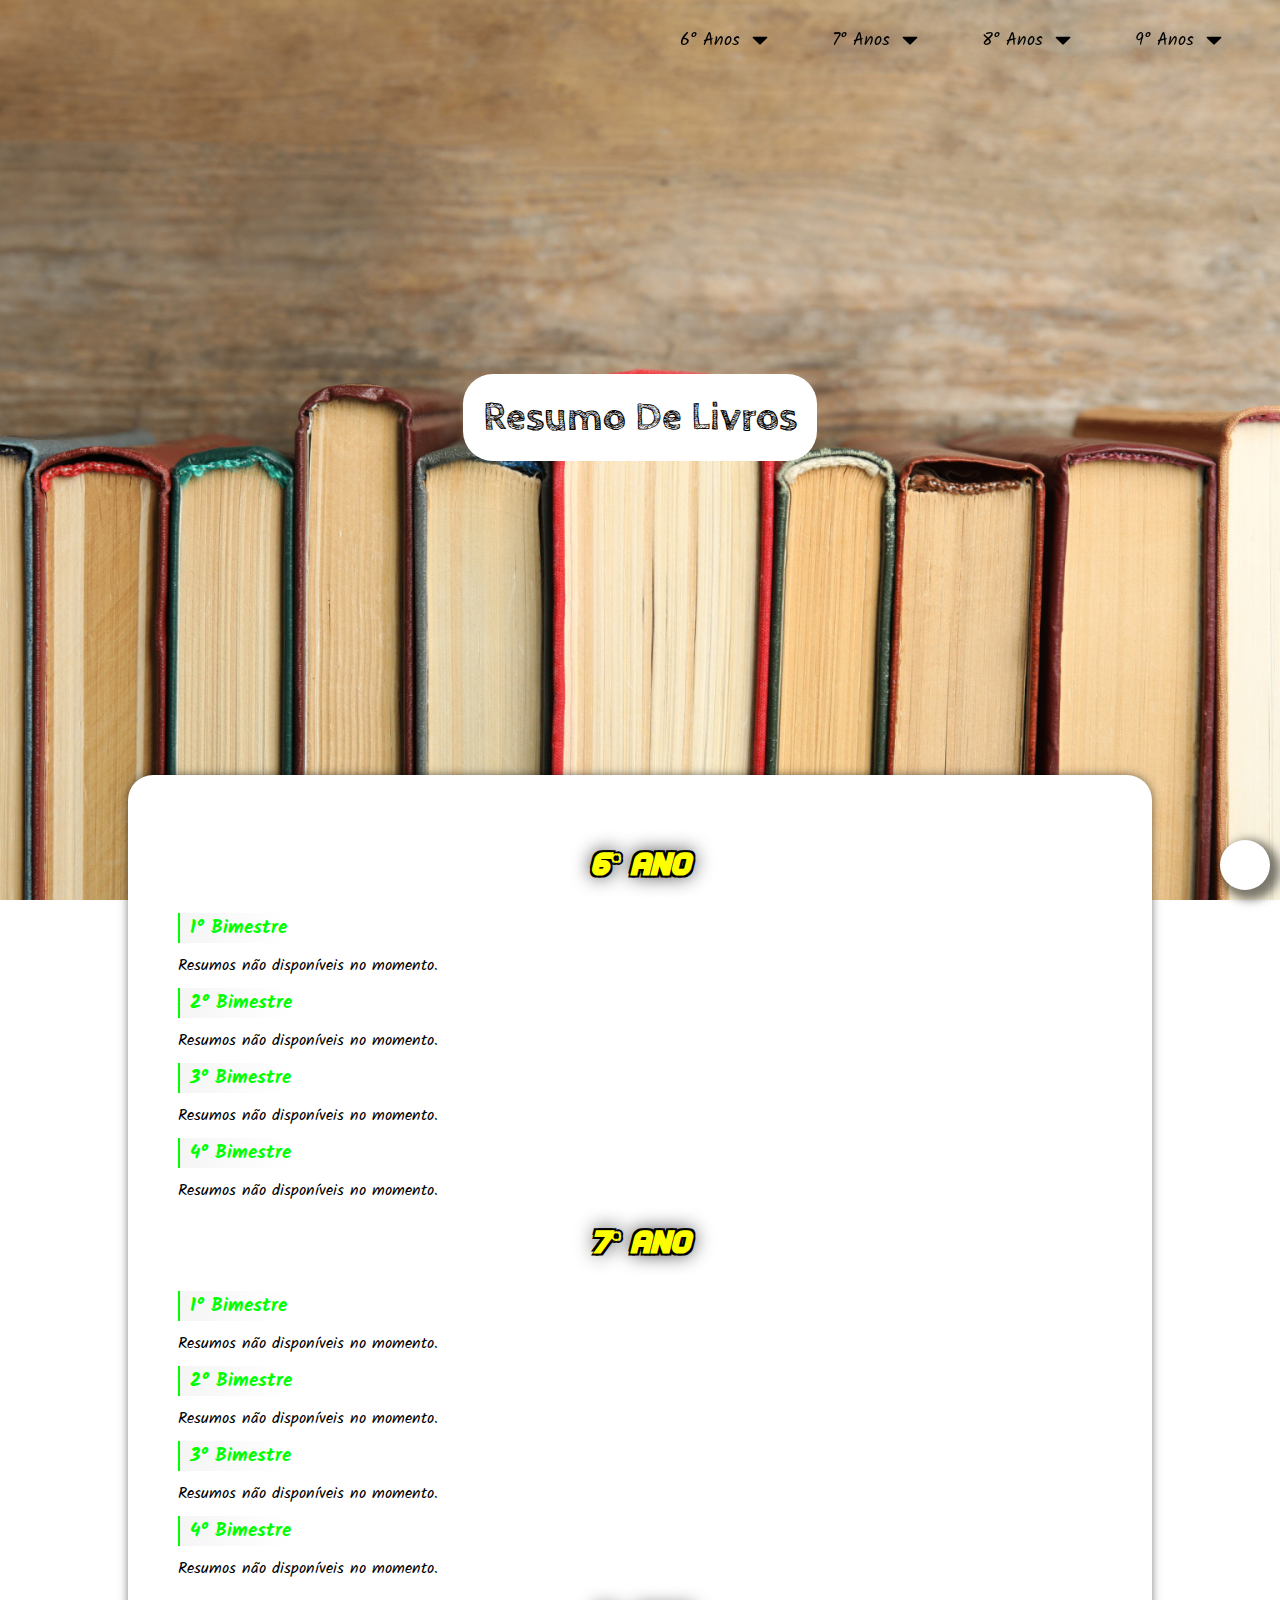
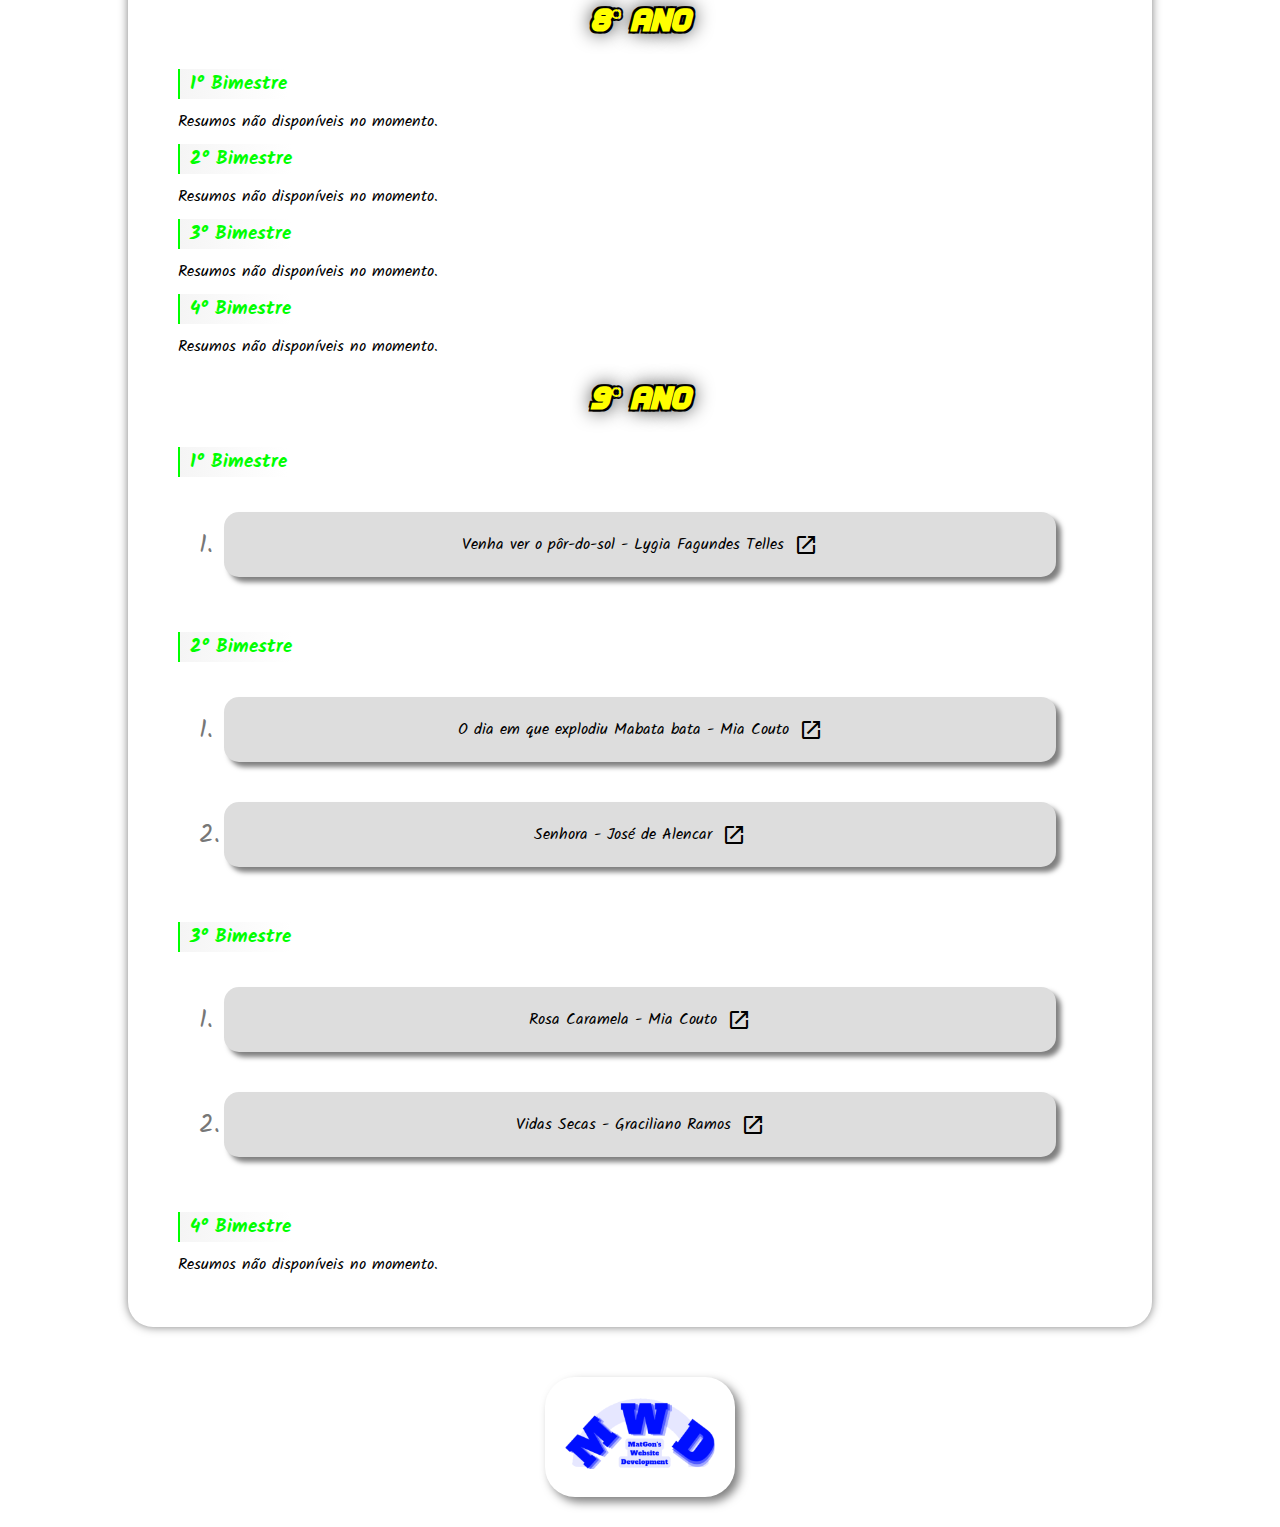
==== commit 74d74b2a: "atualizei" ====
--- a/index.html
+++ b/index.html
@@ -138,7 +138,6 @@
                     <span class="material-icons">open_in_new</span>
                 </li>
             </ol>
-            <p>Resumos não disponíveis no momento.</p>
             <h3 id="bimid94">4° Bimestre</h3>
             <p>Resumos não disponíveis no momento.</p>
         </main>
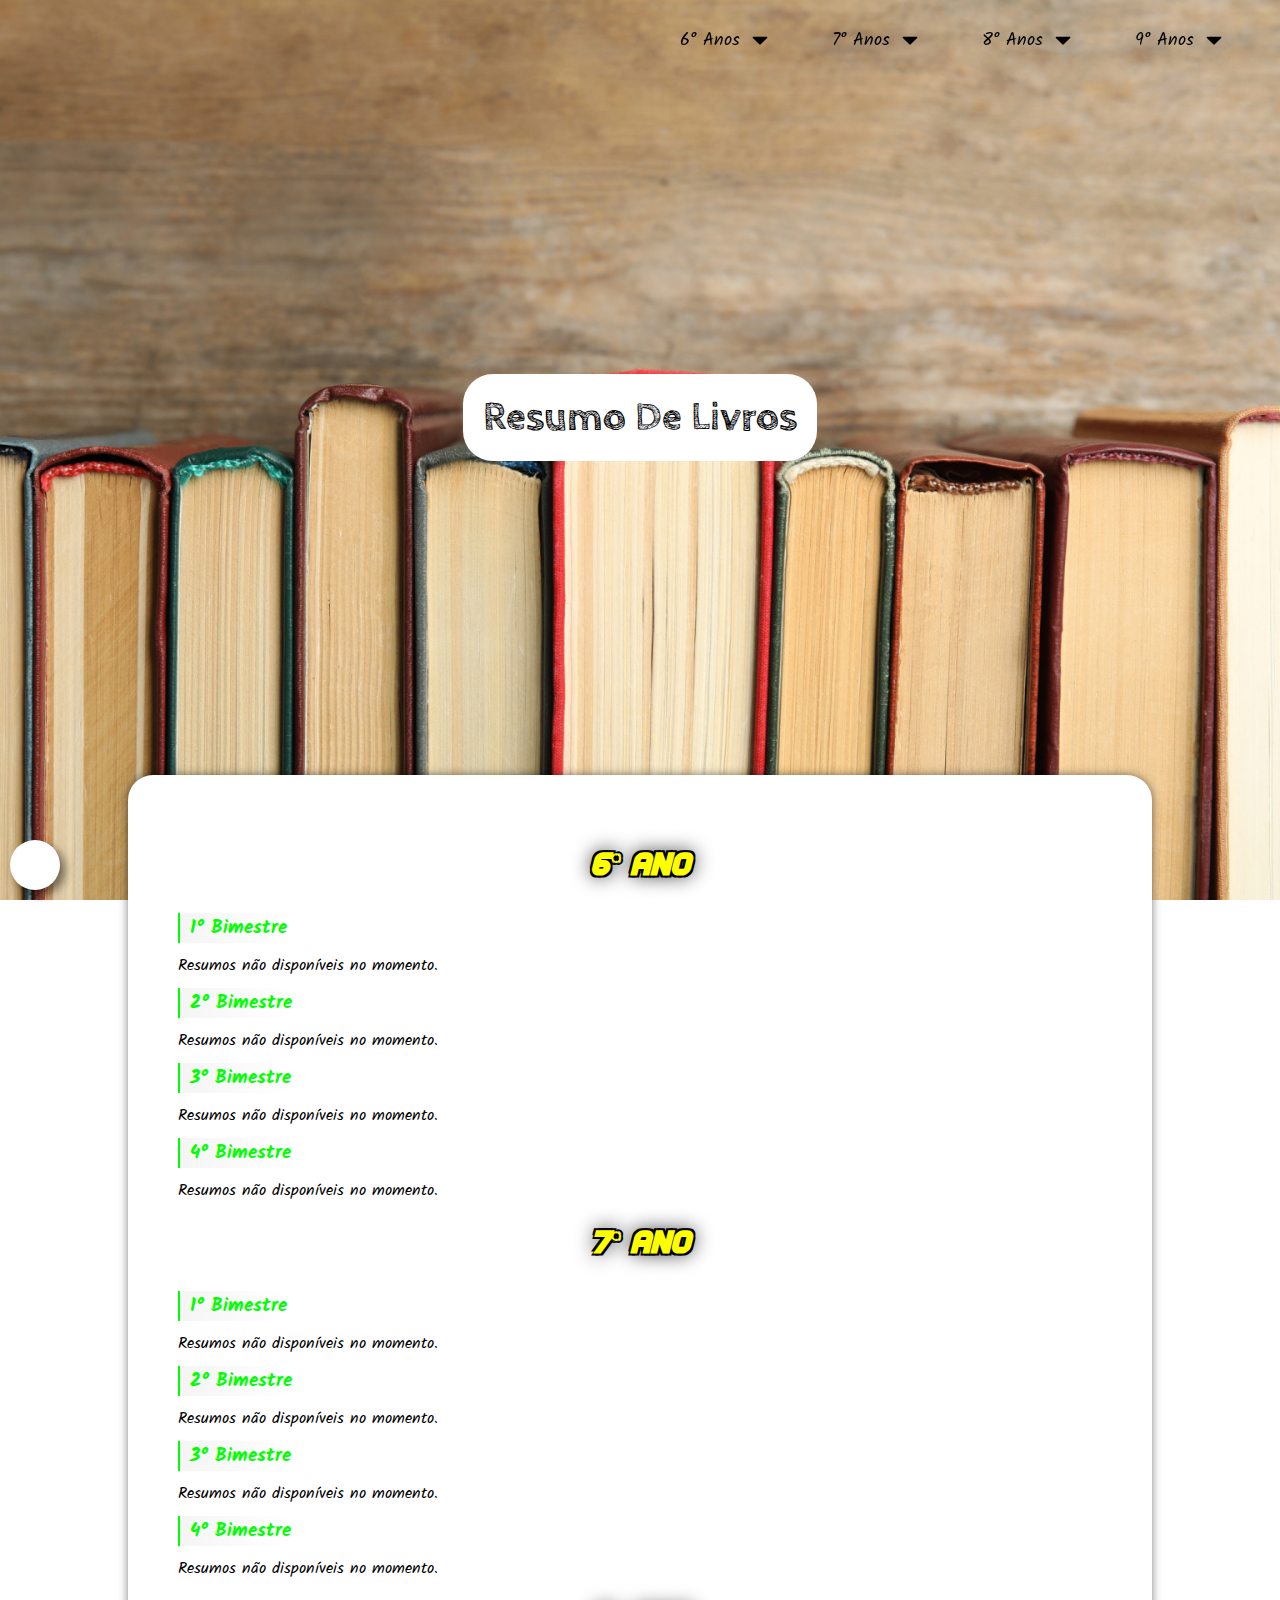
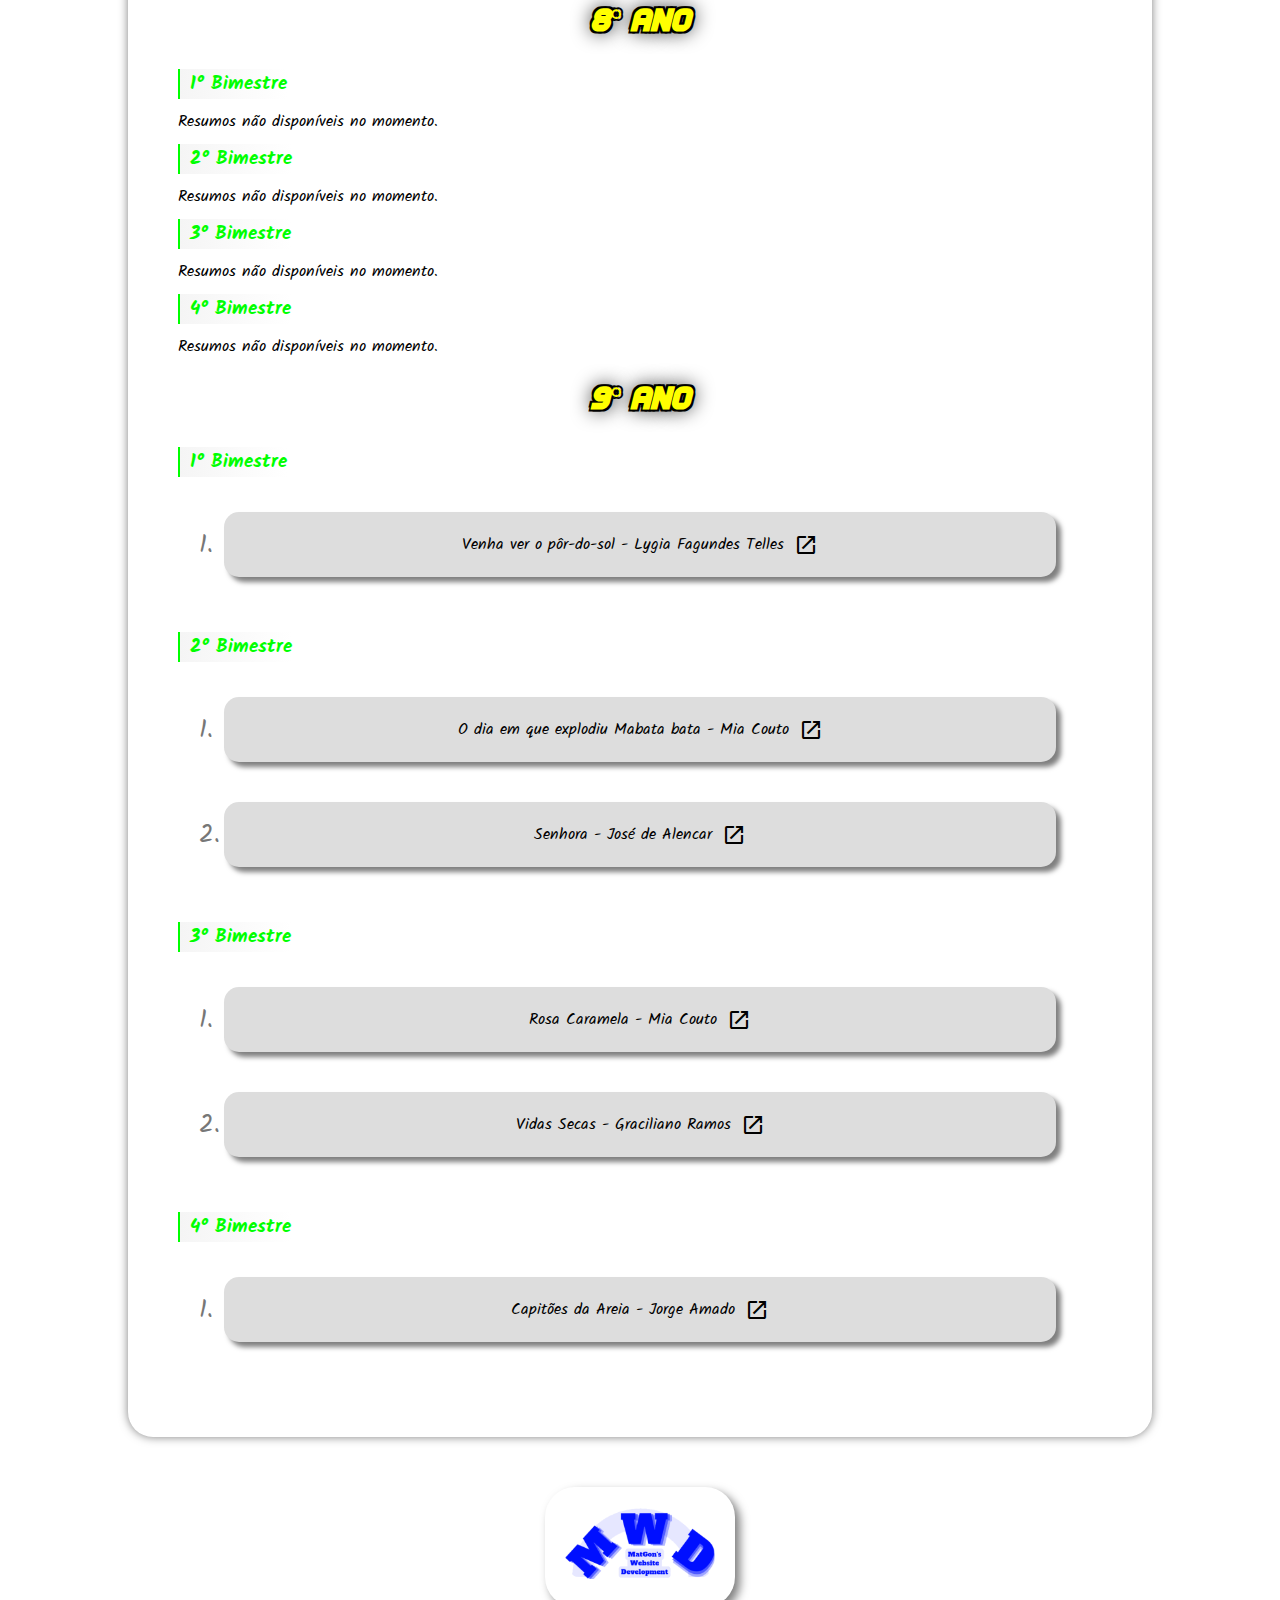
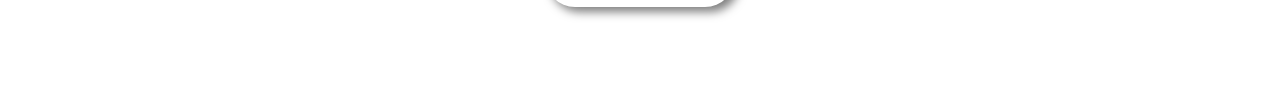
==== commit 8300c41f: "atualizei" ====
--- a/index.html
+++ b/index.html
@@ -7,8 +7,15 @@
     <meta name="viewport" content="width=device-width, initial-scale=1.0">
     <title>Resumo de livros</title>
     <link href="https://fonts.googleapis.com/icon?family=Material+Icons" rel="stylesheet">
-    <link rel="stylesheet" href="https://fonts.googleapis.com/css2?family=Material+Symbols+Rounded:opsz,wght,FILL,GRAD@48,400,0,0" />
+    <link rel="stylesheet"
+        href="https://fonts.googleapis.com/css2?family=Material+Symbols+Rounded:opsz,wght,FILL,GRAD@48,400,0,0" />
     <link rel="shortcut icon" href="imagens/android-chrome-192x192.png" type="image/x-icon">
+    <style>
+        :root {
+            --cor-header: rgba(135, 111, 87, 0.749), rgb(213, 198, 181, .75);
+            --cor-progresso: #f1bc82;
+        }
+    </style>
     <link rel="stylesheet" href="estilo/style.css" media="all">
     <link rel="stylesheet" href="estilo/styleLands.css" media="screen and (orientation:landscape)">
 </head>
@@ -24,8 +31,10 @@
         <div id="sobre-div">
             <div id="btn-sobre-close" onclick="fecharSobre()"><span class="material-icons">close</span></div>
             <p>Estes resumos foram feitos pela inteligência artificial ChatGPT, portanto não são de autoria própria. Por
-                ser uma tecnologia nova e ainda em desenvolvimento, algumas informações podem estar <strong>incompletas</strong> ou
-                <strong>incorretas</strong>. Quem quiser testar essa IA, esse é o link:</p>
+                ser uma tecnologia nova e ainda em desenvolvimento, algumas informações podem estar
+                <strong>incompletas</strong> ou
+                <strong>incorretas</strong>. Quem quiser testar essa IA, esse é o link:
+            </p>
             <div id="link-chat">
                 <div id="chat-img" onclick="window.open('senhora-pdf.pdf', '_blank')"><img src="imagens/chatgpt-img.png"
                         alt=""></a></div>
@@ -35,14 +44,15 @@
         </div>
         <div id="btn-sobre" onclick="abrirSobre()"><span class="material-icons">question_mark</span></div>
         <header id="header-index">
+            <div id="progresso-bar"></div>
             <div class="logo-header">
                 <h1 id="h1-header">Resumo de Livros</h1>
             </div>
-            <div id="btn-menu-header" onclick="menuHeader()"><span class="material-icons" id="menu-icon">menu</span>
-            </div>
             <nav id="nav-anos">
                 <ul id="ul-anos">
-                    <li onclick="ulClick(0)"><a data-link="empty" class="zoom">6° Anos <span class="material-symbols-rounded seta" style="font-size: 40px;">arrow_drop_down</span></a>
+                    <li onclick="ulClick(0)"><a data-link="empty" class="zoom">6° Anos <span
+                                class="material-symbols-rounded seta"
+                                style="font-size: 40px;">arrow_drop_down</span></a>
                         <ul class="uls">
                             <li><a href="#bimid61" onclick="menuScroll()">1° Bimestre</a></li>
                             <li><a href="#bimid62" onclick="menuScroll()">2° Bimestre</a></li>
@@ -50,7 +60,9 @@
                             <li><a href="#bimid64" onclick="menuScroll()">4° Bimestre</a></li>
                         </ul>
                     </li>
-                    <li onclick="ulClick(1)"><a data-link="empty" class="zoom">7° Anos <span class="material-symbols-rounded seta" style="font-size: 40px;">arrow_drop_down</span></a>
+                    <li onclick="ulClick(1)"><a data-link="empty" class="zoom">7° Anos <span
+                                class="material-symbols-rounded seta"
+                                style="font-size: 40px;">arrow_drop_down</span></a>
                         <ul class="uls">
                             <li><a href="#bimid71" onclick="menuScroll()">1° Bimestre</a></li>
                             <li><a href="#bimid72" onclick="menuScroll()">2° Bimestre</a></li>
@@ -58,7 +70,9 @@
                             <li><a href="#bimid74" onclick="menuScroll()">4° Bimestre</a></li>
                         </ul>
                     </li>
-                    <li onclick="ulClick(2)"><a data-link="empty" class="zoom">8° Anos <span class="material-symbols-rounded seta" style="font-size: 40px;">arrow_drop_down</span></a>
+                    <li onclick="ulClick(2)"><a data-link="empty" class="zoom">8° Anos <span
+                                class="material-symbols-rounded seta"
+                                style="font-size: 40px;">arrow_drop_down</span></a>
                         <ul class="uls">
                             <li><a href="#bimid81" onclick="menuScroll()">1° Bimestre</a></li>
                             <li><a href="#bimid82" onclick="menuScroll()">2° Bimestre</a></li>
@@ -66,7 +80,9 @@
                             <li><a href="#bimid84" onclick="menuScroll()">4° Bimestre</a></li>
                         </ul>
                     </li>
-                    <li onclick="ulClick(3)"><a data-link="empty" class="zoom">9° Anos <span class="material-symbols-rounded seta" style="font-size: 40px;">arrow_drop_down</span></a>
+                    <li onclick="ulClick(3)"><a data-link="empty" class="zoom">9° Anos <span
+                                class="material-symbols-rounded seta"
+                                style="font-size: 40px;">arrow_drop_down</span></a>
                         <ul class="uls">
                             <li><a href="#bimid91" onclick="menuScroll()">1° Bimestre</a></li>
                             <li><a href="#bimid92" onclick="menuScroll()">2° Bimestre</a></li>
@@ -77,6 +93,17 @@
                 </ul>
             </nav>
         </header>
+        <div id="progresso-circle">
+            <div id="btn-menu-header" onclick="menuHeader()">
+                <span class="material-icons" id="menu-icon">menu</span>
+            </div>
+            <svg id="circular-chart" viewBox="0 0 36 36">
+                <path id="circle" stroke-dasharray="100, 100" d="M18 2.0845
+          a 15.9155 15.9155 0 0 1 0 31.831
+          a 15.9155 15.9155 0 0 1 0 -31.831" />
+            </svg>
+        </div>
+
         <div id="divH1">
             <h1 id="h1-anima">Resumo de Livros</h1>
         </div>
@@ -139,11 +166,17 @@
                 </li>
             </ol>
             <h3 id="bimid94">4° Bimestre</h3>
-            <p>Resumos não disponíveis no momento.</p>
+            <ol class="ollivros">
+                <li class="lilivros" onclick="location.href='livros/capitaes-areia/capitaes-areia.html'">
+                    <a href="livros/capitaes-areia/capitaes-areia.html">Capitões da Areia - Jorge Amado</a>
+                    <span class="material-icons">open_in_new</span>
+                </li>
+            </ol>
         </main>
         <footer>
             <div id="logodiv">
-                <a href="https://mwd-oficial.github.io/sobre" target="_blank"><img src="imagens/logoMWDt.png" alt="" id="logo"></a>
+                <a href="https://mwd-oficial.github.io/sobre" target="_blank"><img src="imagens/logoMWDt.png" alt=""
+                        id="logo"></a>
             </div>
         </footer>
     </div>
--- a/estilo/style.css
+++ b/estilo/style.css
@@ -14,11 +14,10 @@
 }
 
 :root {
-    --cor-header: linear-gradient(135deg, rgba(134, 110, 86, .75), rgb(213, 198, 181, .75));
     --link-color: #00f;
     --h2-color: yellow;
     --h3-color: rgb(0, 255, 0);
-    --strong-color: #0ff;  
+    --strong-color: #0ff;
     --lista-livros-color: #ddd;
     --lista-livros-color-hover: #eee;
 }
@@ -128,7 +127,7 @@
 #btn-sobre {
     position: fixed;
     bottom: 10px;
-    right: 10px;
+    left: 10px;
     display: flex;
     justify-content: center;
     align-items: center;
@@ -136,10 +135,9 @@
     width: 50px;
     height: 50px;
     border-radius: 50%;
-    box-shadow: 5px 5px 10px 5px rgba(0, 0, 0, .5);
+    box-shadow: 5px 5px 10px 0px rgba(0, 0, 0, .5);
     cursor: pointer;
     transition: .5s;
-    float: right;
     z-index: 2;
 }
 
@@ -195,13 +193,13 @@
     gap: 10px;
 }
 
-#link-chat a{
-    display: flex;
-    justify-content: center;
-    align-items: center;
-}
-
-#link-chat:hover a{
+#link-chat a {
+    display: flex;
+    justify-content: center;
+    align-items: center;
+}
+
+#link-chat:hover a {
     text-decoration: underline;
 }
 
@@ -229,9 +227,9 @@
     top: 0;
     width: 100vw;
     padding: 0 25px;
-    min-height: 66px;
-    display: flex;
-    justify-content: space-between;
+    min-height: 45px;
+    display: flex;
+    justify-content: center;
     align-items: center;
     z-index: 50;
     transition-duration: .5s;
@@ -250,11 +248,11 @@
     margin: 0;
 }
 
-header > nav > ul > li > a, header.header-scroll > nav > ul > li > a {
+header>nav>ul>li>a, header.header-scroll>nav>ul>li>a {
     border-radius: 15px;
 }
 
-header ul li a, header ul li a:visited, header ul li a:active  {
+header ul li a, header ul li a:visited, header ul li a:active {
     color: #000;
     font-size: 1.1em;
     padding: 20px 26px;
@@ -293,9 +291,11 @@
 header ul li ul li:nth-child(1) {
     border-radius: 20px 20px 0px 0px;
 }
+
 header.header-scroll ul li ul li:nth-child(1), header.header-scroll ul li ul li a:nth-child(1) {
     border-radius: 0px;
 }
+
 header ul li ul li:last-child, header.header-scroll ul li ul:last-child, header.header-scroll ul li ul li:last-child {
     border-radius: 0px 0px 20px 20px;
 }
@@ -323,34 +323,68 @@
     display: none;
 }
 
-header.header-scroll #btn-menu-header {
-    background-color: transparent;
+header.header-scroll ~ #progresso-circle #btn-menu-header, header.header-scroll ~ #progresso-bar #btn-menu-header {
+    background-image: linear-gradient(135deg, var(--cor-header));
     box-shadow: none;
-    border-radius: none;
-} 
+}
+
+#progresso-bar {
+    position: absolute;
+    top: 0;
+    left: 0;
+    height: 5px;
+    max-width: 100vw;
+    background-color: var(--cor-progresso);
+    display: none;
+}
+
+#progresso-circle {
+    width: 75px;
+    height: 75px;
+    display: flex;
+    justify-content: center;
+    align-items: center;
+    position: fixed;
+    bottom: 10px;
+    left: 50%;
+    transform: translateX(-50%);
+    border-radius: 50%;
+    z-index: 9999;
+}
+
+#circular-chart {
+    position: absolute;
+    display: block;
+    max-width: 75px;
+    max-height: 75px;
+}
+
+#circle {
+    fill: none;
+    stroke: var(--cor-progresso);
+    stroke-width: 3.8;
+    stroke-dasharray: 0, 100;
+}
 
 #btn-menu-header {
-    position: absolute;
-    top: 10px;
-    right: 10px;
-    justify-content: center;
-    align-items: center;
-    background-color: white;
-    width: 50px;
-    height: 50px;
+    justify-content: center;
+    align-items: center;
+    background-color: white;
+    width: 60px;
+    height: 60px;
     border-radius: 50%;
     box-shadow: 5px 5px 10px 0px rgba(0, 0, 0, .5);
     cursor: pointer;
     transition: .5s;
-    float: right;
     z-index: 2;
-    display: none
-}
+    display: none;
+}
+
 @media screen and (max-width: 975px) {
     header ul li a:hover span, header ul li a:not(:hover) span, header ul li a:hover {
         transform: none;
     }
-    
+
     #nav-anos {
         display: none;
     }
@@ -362,9 +396,13 @@
     header nav {
         position: absolute;
         width: 100vw;
-        top: 57px;
+        top: 0px;
         left: 0;
         box-shadow: 0px 5px 10px 0px rgba(0, 0, 0, .5);
+    }
+    
+    header.header-scroll nav {
+        top: 45px;
     }
 
     header nav ul li {
@@ -373,15 +411,15 @@
     }
 
     header ul li ul li:nth-child(1) {
-    border-radius: 0px;
-}
+        border-radius: 0px;
+    }
 
     header ul li ul li:last-child, header.header-scroll ul li ul:last-child, header.header-scroll ul li ul li:last-child {
         border-radius: 0px;
     }
 
     header.header-scroll nav ul li {
-        background-image: var(--cor-header);
+        background-image: linear-gradient(135deg, var(--cor-header));
     }
 
     header nav ul li ul li {
@@ -394,7 +432,7 @@
         width: 100%;
         left: 0;
     }
-    
+
     header ul li:hover ul {
         display: none;
     }
@@ -455,13 +493,13 @@
 }
 
 header.header-scroll {
-    background-image: var(--cor-header);
+    background-image: linear-gradient(135deg, var(--cor-header));
     backdrop-filter: blur(10px);
     box-shadow: 0px 5px 10px 0px rgba(0, 0, 0, .5);
 }
 
-header.header-scroll ul li ul { 
-    background-image: var(--cor-header);
+header.header-scroll ul li ul {
+    background-image: linear-gradient(135deg, var(--cor-header));
     box-shadow: 0px 5px 10px 0px rgba(0, 0, 0, .5);
 }
 
@@ -474,12 +512,12 @@
 }
 
 h2 {
-    text-shadow: 
-               -2px -2px 0px #000, 
-               -2px 2px 0px #000,                    
-                2px -2px 0px #000,                  
-                2px 2px 0px #000,
-                0px 0px 20px #000;
+    text-shadow:
+        -2px -2px 0px #000,
+        -2px 2px 0px #000,
+        2px -2px 0px #000,
+        2px 2px 0px #000,
+        0px 0px 20px #000;
     text-align: center;
     margin: 20px 0px;
     color: var(--h2-color);
@@ -488,7 +526,7 @@
     font-weight: bolder;
     text-transform: uppercase;
     font-style: italic;
-    
+
 }
 
 h3 {
@@ -516,16 +554,16 @@
 li {
     margin-bottom: 20px;
     position: relative;
-  }
-  
-  li::before {
+}
+
+li::before {
     content: counter(li) ".";
     counter-increment: li;
     font-size: 25px;
     color: #777777;
     position: absolute;
     left: -25px;
-  }
+}
 
 .ollivros {
     display: flex;
@@ -572,18 +610,21 @@
     text-decoration: none;
     color: var(--link-color);
 }
+
 a:hover {
     text-decoration: underline;
 }
+
 a:active {
     color: var(--link-color);
 }
+
 a:visited {
     color: var(--link-color);
 }
 
 footer {
-    padding: 30px;
+    padding: 30px 0 100px 0;
     background-color: transparent;
     display: flex;
     justify-content: center;
--- a/estilo/styleLands.css
+++ b/estilo/styleLands.css
@@ -1,5 +1,19 @@
 header {
     padding: 0px 20px;
+    min-height: 66px;
+    justify-content: space-between;
+}
+
+header.header-scroll nav ul li {
+    background-image: none;
+}
+
+#progresso-bar {
+    display: block;
+}
+
+#progresso-circle {
+    display: none;
 }
 
 #sobre-div {
